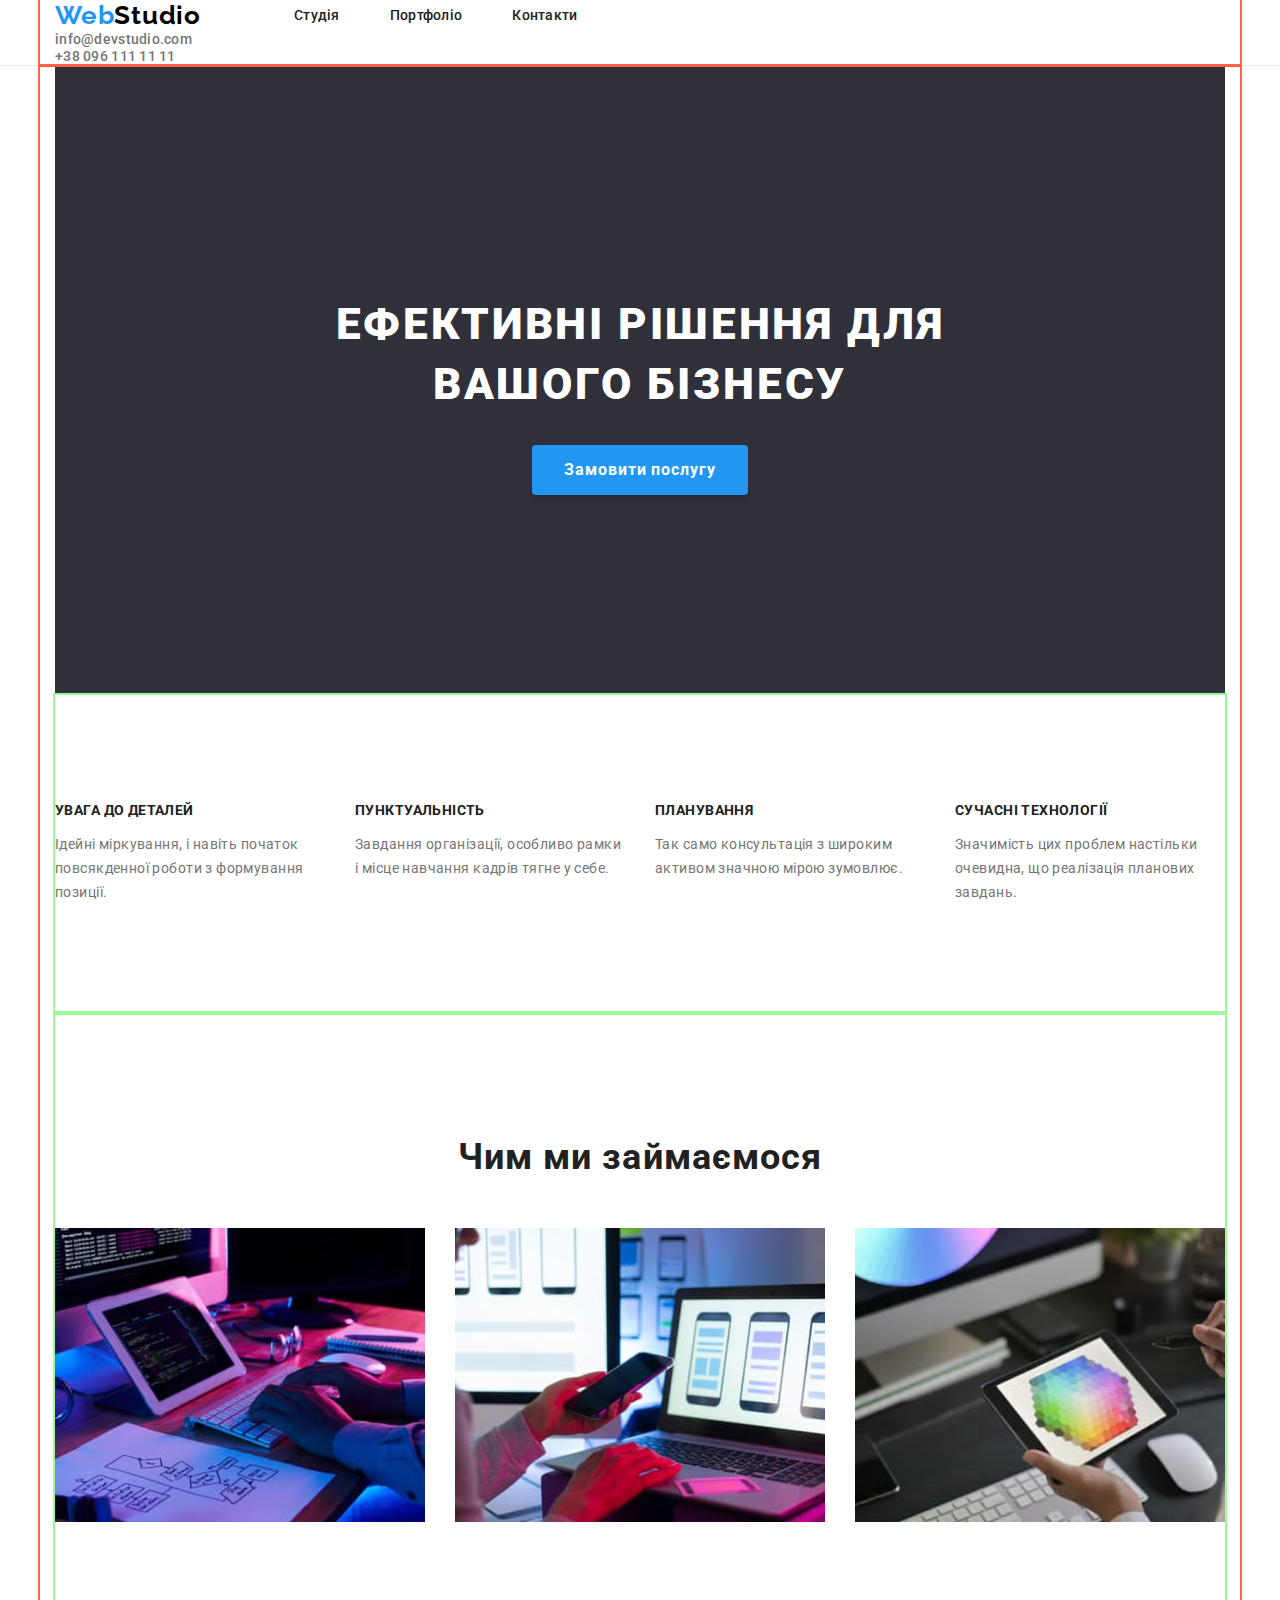
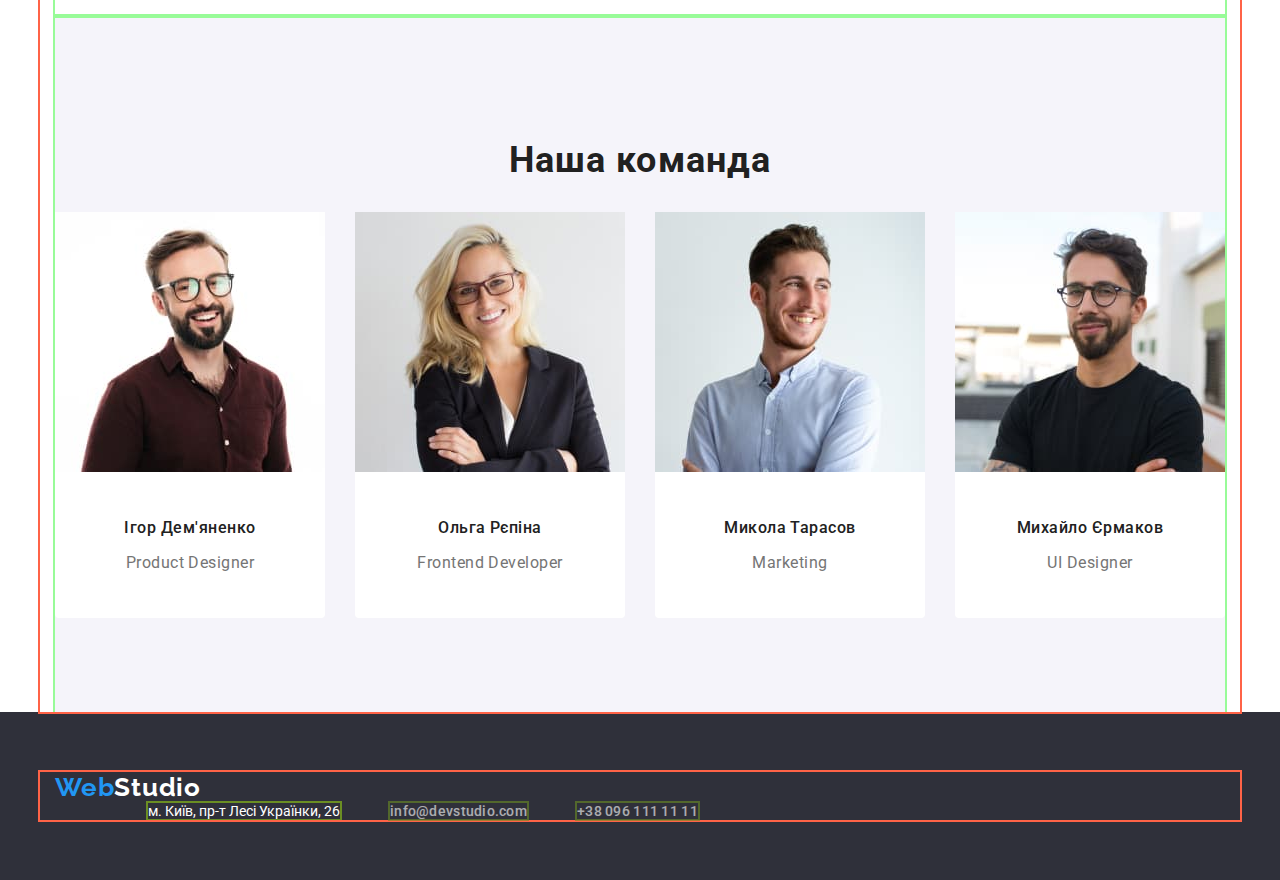
==== index.html @ f864efcf "some ul" ====
<!DOCTYPE html>
<html lang="uk">
  <head>
    <meta charset="UTF-8" />
    <meta http-equiv="X-UA-Compatible" content="IE=edge" />
    <meta name="viewport" content="width=device-width, initial-scale=1.0" />
    <meta name="description" content="Студія WebStudio, м. Київ. Інформація" />
    <link rel="preconnect" href="https://fonts.googleapis.com" />
    <link rel="preconnect" href="https://fonts.gstatic.com" crossorigin />
    <link
      href="https://fonts.googleapis.com/css2?family=Raleway:wght@700;900&family=Roboto:wght@400;500;700;900&display=swap"
      rel="stylesheet"
    />
    <link
      rel="stylesheet"
      href="https://cdnjs.cloudflare.com/ajax/libs/modern-normalize/0.6.0/modern-normalize.min.css"
    />
    <link rel="stylesheet" href="./css/styles.css" />
    <title>Студія</title>
  </head>
  <body>
    <header class="header">
      <div class="container">
        <nav class="navigation">
          <a class="logo header-logo" href="./index.html"
            ><span class="logo-accent">Web</span>Studio</a
          >
          <ul class="nav-list no-marker-list">
            <li class="nav-item"><a class="link" href="./index.html">Студія</a></li>
            <li class="nav-item"><a class="link" href="./portfolio.html">Портфоліо</a></li>
            <li class="nav-item"><a class="link" href="#">Контакти</a></li>
          </ul>
        </nav>
        <ul class="contacts-list no-marker-list">
          <li class="contacts-item">
            <a class="link" href="mailto:info@devstudio.com">info@devstudio.com</a>
          </li>
          <li class="contacts-item">
            <a class="link" href="tel:+380961111111">+38 096 111 11 11</a>
          </li>
        </ul>
      </div>
    </header>
    <main class="f-main">
      <div class="container">
        <section class="hero">
          <h1 class="hero-title all-big-chars">Ефективні рішення для вашого бізнесу</h1>
          <button type="button" class="hero-button">Замовити послугу</button>
        </section>
        <section class="features section-dimensions">
          <!--features main-page-adv-4h3-->
          <h2 class="features-title visually-hidden">Наші переваги</h2>
          <ul class="features-list no-marker-list">
            <li class="feature-item">
              <h3 class="feature-title">Увага до деталей</h3>
              <p class="feature-text">
                Ідейні міркування, і навіть початок повсякденної роботи з формування позиції.
              </p>
            </li>
            <li class="feature-item">
              <h3 class="feature-title">Пунктуальність</h3>
              <p class="feature-text">
                Завдання організації, особливо рамки і місце навчання кадрів тягне у себе.
              </p>
            </li>
            <li class="feature-item">
              <h3 class="feature-title">Планування</h3>
              <p class="feature-text">
                Так само консультація з широким активом значною мірою зумовлює.
              </p>
            </li>
            <li class="feature-item">
              <h3 class="feature-title">Сучасні технології</h3>
              <p class="feature-text">
                Значимість цих проблем настільки очевидна, що реалізація планових завдань.
              </p>
            </li>
          </ul>
        </section>
        <section class="about section-dimensions">
          <h2 class="about-title">Чим ми займаємося</h2>
          <ul class="about-list no-marker-list">
            <li class="about-item">
              <img
                class="about-image"
                src="./images/img1-tablet.jpg"
                alt="Планшет"
                width="370"
                height="294"
              />
            </li>
            <li class="about-item">
              <img
                class="about-image"
                src="./images/img2-notebook.jpg"
                alt="Ноутбук"
                width="370"
                height="294"
              />
            </li>
            <li class="about-item">
              <img
                class="about-image"
                src="./images/img3-imac.jpg"
                alt="iMac для графіки"
                width="370"
                height="294"
              />
            </li>
          </ul>
        </section>
        <section class="team section-dimensions">
          <!--our-command-section-->
          <h2 class="team-title">Наша команда</h2>
          <ul class="team-list no-marker-list">
            <li class="team-item">
              <img
                class="team-image"
                src="./images/img4-igor.jpg"
                alt="Фото портрет: Ігор Дем'яненко"
                width="270"
                height="260"
              />
              <div class="text-wrapper">
                <h3 class="team-person-title">Ігор Дем'яненко</h3>
                <p class="team-person-text">Product Designer</p>
              </div>
            </li>
            <li class="team-item">
              <img
                class="team-image"
                src="./images/img5-olga.jpg"
                alt="Фото портрет: Ольга Рєпіна"
                width="270"
                height="260"
              />
              <div class="text-wrapper">
                <h3 class="team-person-title">Ольга Рєпіна</h3>
                <p class="team-person-text">Frontend Developer</p>
              </div>
            </li>
            <li class="team-item">
              <img
                class="team-image"
                src="./images/img6-mikola.jpg"
                alt="Фото портрет: Микола Тарасов"
                width="270"
                height="260"
              />
              <div class="text-wrapper">
                <h3 class="team-person-title">Микола Тарасов</h3>
                <p class="team-person-text">Marketing</p>
              </div>
            </li>
            <li class="team-item">
              <img
                class="team-image"
                src="./images/img7-mikhailo.jpg"
                alt="Фото портрет: Михайло Єрмаков"
                width="270"
                height="260"
              />
              <div class="text-wrapper">
                <h3 class="team-person-title">Михайло Єрмаков</h3>
                <p class="team-person-text">UI Designer</p>
              </div>
            </li>
          </ul>
        </section>
      </div>
    </main>
    <footer class="footer">
      <div class="container">
        <a class="logo" href="./index.html"><span class="logo-accent">Web</span>Studio</a>
        <address class="address-footer">
          <!--nav-flex-->
          <ul class="nav-list no-marker-list">
            <li class="nav-item">
              <a
                class="link"
                href="https://goo.gl/maps/CPtrU1FHBa2aNyZL9"
                target="_blank"
                rel="noopener noreferrer nofollow"
                lang="uk"
                >м. Київ, пр-т Лесі Українки, 26</a
              >
            </li>
            <li class="contacts-item">
              <a class="link" href="mailto:info@devstudio.com">info@devstudio.com</a>
            </li>
            <li class="contacts-item">
              <a class="link" href="tel:+380961111111">+38 096 111 11 11</a>
            </li>
          </ul>
        </address>
      </div>
    </footer>
  </body>
</html>
---- css/styles.css ----
html {
  box-sizing: border-box;
}
:root {
  --bgcolor: #f5f5f5;
  --bg-color-grey: #f5f4fa;
  --mainfont: 'Roboto', sans-serif;
  --bannerfont: 'Raleway', sans-serif;
  --bluebtn: #2196f3;
  --bluetextclr: var(--bluebtn);
  --white-bg: #ffffff;
  --whitetxt: #ffffff;
  --bannerclr: #2f303a;
  --fontcolorh3: #212121;
  --fontcolordescrp: #757575;
  --text-wrapper-bg: #f5f4fa;
  --fontblack: #000000;
  --greybtbn: #f4f5fa;
  --background-card-color: #eeeeee;
  --header-frame-color: #ececec;

  /*--blue-order-button-active: #188ce8;*/
  /*--logoshadow: 0px 4px 4px rgba(0, 0, 0, 0.25); /*text-shadow*/
  --our-command-bg: #f5f4fa;
  --button-to-order-active-clr: #188ce8;
  --button-to-order-box-shadow-color: rgba(0, 0, 0, 0.15);
  --opasity-const: 0.6;
}

*,
*::before,
*::after {
  box-sizing: inherit;
}

.h1,
.h2,
.h3,
.h4,
.h5,
.h6,
.ul,
.p {
  margin: 0;
  padding: 0;
}

body {
  background-color: var(--white-bg);
  font-family: var(--mainfont);
  font-size: 14px;
  color: var(--fontblack); /*--fontcolordescrp*/
}

img {
  display: block;
  max-width: 100%;
  height: auto;
}
.visually-hidden {
  position: absolute;
  white-space: nowrap;
  width: 1px;
  height: 1px;
  overflow: hidden;
  border: 0;
  padding: 0;
  clip: rect(0 0 0 0);
  clip-path: inset(50%);
  margin: -1px;
}
.container {
  width: 1200px;
  margin-left: auto;
  margin-right: auto;
  padding-left: 15px;
  padding-right: 15px;
  outline: 2px solid tomato; /*Репета-стайл*/
}

/*.contact-list*/
.nav-flex,
.navigation {
  display: flex;
  align-items: center;
  flex-direction: row;
}
/*.nav-block {
  display: block;
}*/
/*
.contact-list {
  display: flex;
  margin-left: auto;
  gap: 50px;
}*/
.section-dimensions {
  width: 100%;
  padding-top: 94px;
  padding-bottom: 94px;
  outline: 2px solid palegreen; /*Репета-стайл*/
}
.feature-text,
.team-person-text {
  color: var(--fontcolordescrp);
}

.header {
  border-bottom: 1px solid var(--header-frame-color);
}
/*
.f-main {
  border: 1px solid #eeeeee;
}
*/
.no-marker-list {
  list-style-type: none;
  margin: 0;
  padding: 0;
}
.navigation .link {
  font-weight: 500;
  font-size: 14px;
  line-height: 1.14;
  letter-spacing: 0.02em;
  text-decoration: none;
  color: var(--fontcolorh3);
}
.contacts-item .link {
  font-weight: 500;
  font-size: 14px;
  line-height: 1.14;
  letter-spacing: 0.02em;
  text-decoration: none;
  color: var(--fontcolordescrp);
}
.footer {
  padding-top: 60px;
  padding-bottom: 60px;
  color: var(--whitetxt);
  background-color: var(--bannerclr);
  display: flex;
  flex-direction: column;
}
.footer .logo {
  display: inline-block;
  /*margin-bottom: 20px;*/
  /*margin: 0 auto;*/
}
.footer .link {
  line-height: 1.14;
  text-decoration: none;
  font-style: normal;
  color: var(--whitetxt);
  vertical-align: middle;
}
.footer .contacts-item {
  opacity: var(--opasity-const);
}
/*
.contacts-item:not(:last-child) {
  margin-bottom: 9px;
}*/
.address-footer {
}
.address-footer .link {
  /*padding-left: 0px;*/
  /*display: inline-block;*/
  /*max-width: 231px;*/
  flex-direction: column;
  margin: 0 auto;
  outline: 2px solid olivedrab; /*Репета-стайл*/
}

.nav-list {
  display: flex;
  gap: 50px;
  margin-left: 93px;
}
.header-logo {
  padding 24px 0;
}
.footer-logo
{
  padding 24px 0;
}
.logo {
  font-size: 26px;
  letter-spacing: 0.03em;
  text-decoration: none;
  font-family: var(--bannerfont);
  color: inherit; /*var(--fontblack);*/
  font-weight: 700;
  line-height: 1.19;
}
.logo-accent {
  color: var(--bluetextclr);
}

.no-marker-list .nav-item > .link:hover,
.no-marker-list .contacts-item > .link:hover {
  color: var(--bluetextclr);
  cursor: pointer;
}
.no-marker-list .nav-item > .link:active,
.no-marker-list .contacts-item > .link:active {
  color: var(--bluetextclr);
}
.no-marker-list .nav-item > .link:focus,
.no-marker-list .contacts-item > .link:focus {
  color: var(--bluetextclr);
}

.all-big-chars {
  text-transform: uppercase;
}
.hero {
  width: 100%;
  background-color: var(--bannerclr);
  padding-top: 200px;
  padding-bottom: 200px;
  text-align: center;
}

.hero-title {
  max-width: 696px;
  margin-bottom: 30px;
  margin-left: auto;
  margin-right: auto;
  font-size: 44px;
  letter-spacing: 0.06em;
  font-weight: 900;
  color: var(--whitetxt);
  line-height: 1.36;
}

.hero-button {
  display: inline-block;
  padding: 10px 32px;
  min-width: 216px;
  font-family: inherit;
  color: var(--whitetxt);
  /*border-collapse: collapse;*/
  border: none;
  background-color: var(--bluebtn);
  cursor: pointer;
  box-shadow: 0px 4px 4px var(--button-to-order-box-shadow-color);
  font-size: 16px;
  /*width: 216px;*/
  /*height: 50px;*/
  border-radius: 4px;
  font-weight: 700;
  line-height: 1.87;
  letter-spacing: 0.06em;
}
.hero-button:hover,
.hero-button:focus {
  background: var(--button-to-order-active-clr);
}

.features {
  /*display: flex;*/
  /*padding-left: 215px;
  padding-right: 215px;*/
}
.features-list {
  display: flex;
  flex-direction: row;
  gap: 30px;
}
.feature-item {
  width: 270px;
}
.feature-title {
  margin-bottom: 10px;
  text-transform: uppercase;
  color: var(--fontcolorh3);
  font-weight: 700;
  font-size: 14px;
  line-height: 1.14;
  letter-spacing: 0.03em;
}
.feature-text {
  line-height: 1.71;
  width: 270px;
  letter-spacing: 0.03em;
}

.about {
  margin-top: 0;
  /*padding-top: 0;*/
}
.about-title {
  margin-bottom: 50px;
  font-size: 36px;
  line-height: 1.16;
  letter-spacing: 0.03em;
  color: var(--fontcolorh3);
  text-align: center;
}

.about-list {
  display: flex;
  flex-direction: row;
  gap: 30px;
}
.about-item {
}
.about-image {
}

.features-title,
.team-title {
  font-size: 36px;
  font-weight: 700;
  color: var(--fontcolorh3);
  line-height: 1.16;
  letter-spacing: 0.03em;
  text-align: center;
}

.team {
  background-color: var(--our-command-bg);
  margin-top: 0;
  /*padding-top: 0;*/
}
.team-list {
  display: flex;
  flex-direction: row;
  gap: 30px;
}
.text-wrapper {
  margin-bottom: 0px;
  padding-bottom: 30px;
  padding-top: 30px;
  width: 270px;
  border-radius: 0px 0px 4px 4px;
  /*box-shadow: 0px 1px 3px rgba(0, 0, 0, 0.12), 0px 1px 1px rgba(0, 0, 0, 0.14),
    0px 2px 1px rgba(0, 0, 0, 0.2);*/
  text-align: center;
  background: var(--white-bg);
}
.team-person-title {
  font-size: 16px;
  font-weight: 500;
  color: var(--fontcolorh3);
  line-height: 1.19;
  letter-spacing: 0.03em;
}

.team-person-text {
  font-size: 16px;
  color: var(--fontcolordescrp);
  line-height: 1.19;
  letter-spacing: 0.03em;
}
/*.feature-item {
  width: 270px;
}*/
.filters {
  /*background-color: var(--bg-color-grey);*/
}
.filters-list {
  display: flex;
  flex-direction: row;
  justify-content: center;
  gap: 8px;
  margin-bottom: 34px;
}
.filter-button {
  border: none;
  border-radius: 4px;
  padding: 6px 22px;
  cursor: pointer;
  background-color: var(--greybtbn);
  color: var(--fontcolorh3);
  font-size: 16px;
  font-family: inherit;
  font-weight: 500;
  line-height: 1.6;
  text-align: center;
  letter-spacing: 0.03em;
}
.filters-list .filter-button:hover,
.filters-list .filter-button:focus {
  background-color: var(--bluebtn);
  color: var(--whitetxt);
  /* box-shadow: 0px 3px 1px rgba(0, 0, 0, 0.1), 0px 1px 2px rgba(0, 0, 0, 0.08),
    0px 2px 2px rgba(0, 0, 0, 0.12);*/
}

.cards {
  /**/
}
.cards-list {
  display: flex;
  flex-wrap: wrap;
  /*flex-direction: row;*/
  /*max-width: 1200px;*/
  /*margin-bottom: -30px;
  margin-right: -30px;*/
  /*gap: 30px;*/
}
.cards-item {
  /*background-color: var(--background-card-color);*/
  width: calc(100% / 3) - 30px;
  margin-right: 30px;
  margin-bottom: 30px;
}
.card-wrapper {
  padding: 20px 24px;
  border: 1px solid var(--background-card-color);
  background-color: var(--white-bg);
}
.cards-item-img {
}
.cards-item-title {
  margin-bottom: 4px;
  font-size: 18px;
  font-weight: 500;
  color: var(--fontcolorh3);
  line-height: 2;
  letter-spacing: 0.06em;
}
.cards-item-text {
  font-size: 16px;
  color: var(--fontcolordescrp);
  line-height: 1.88;
  letter-spacing: 0.03em;
}
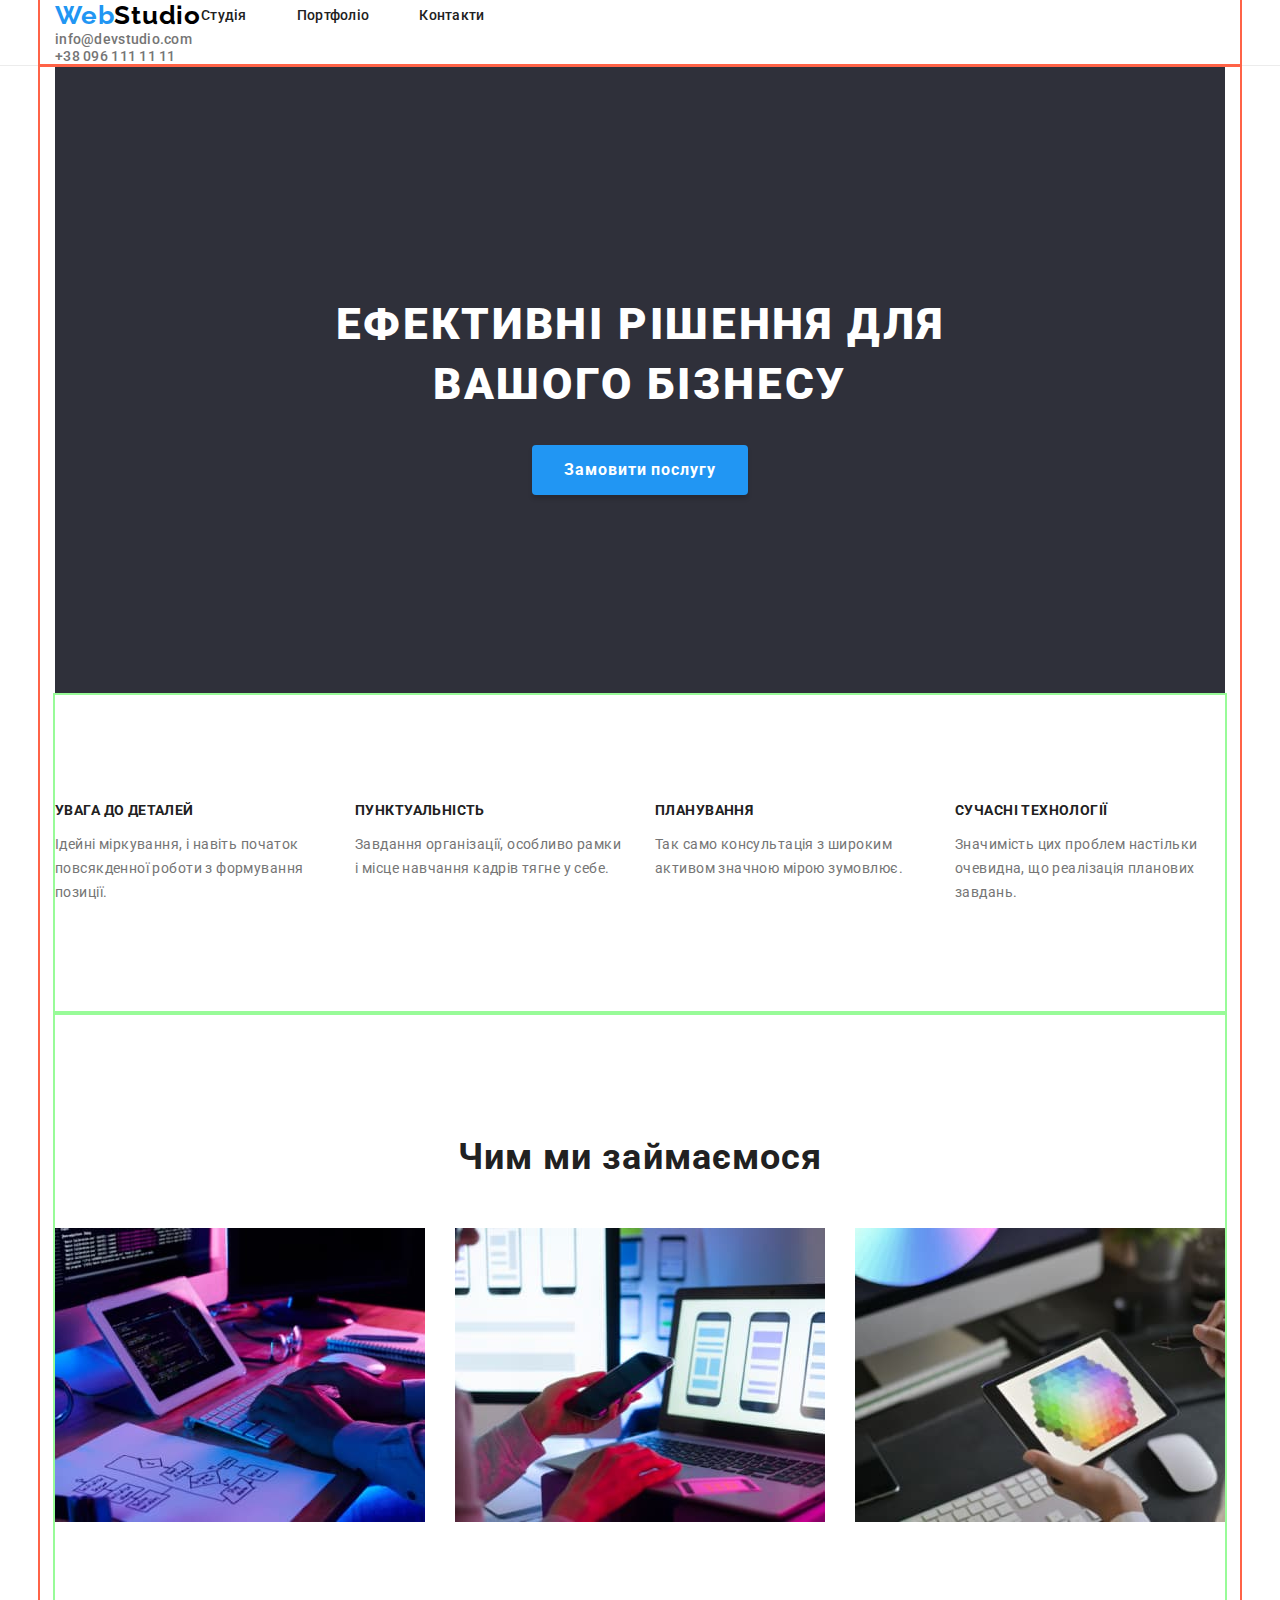
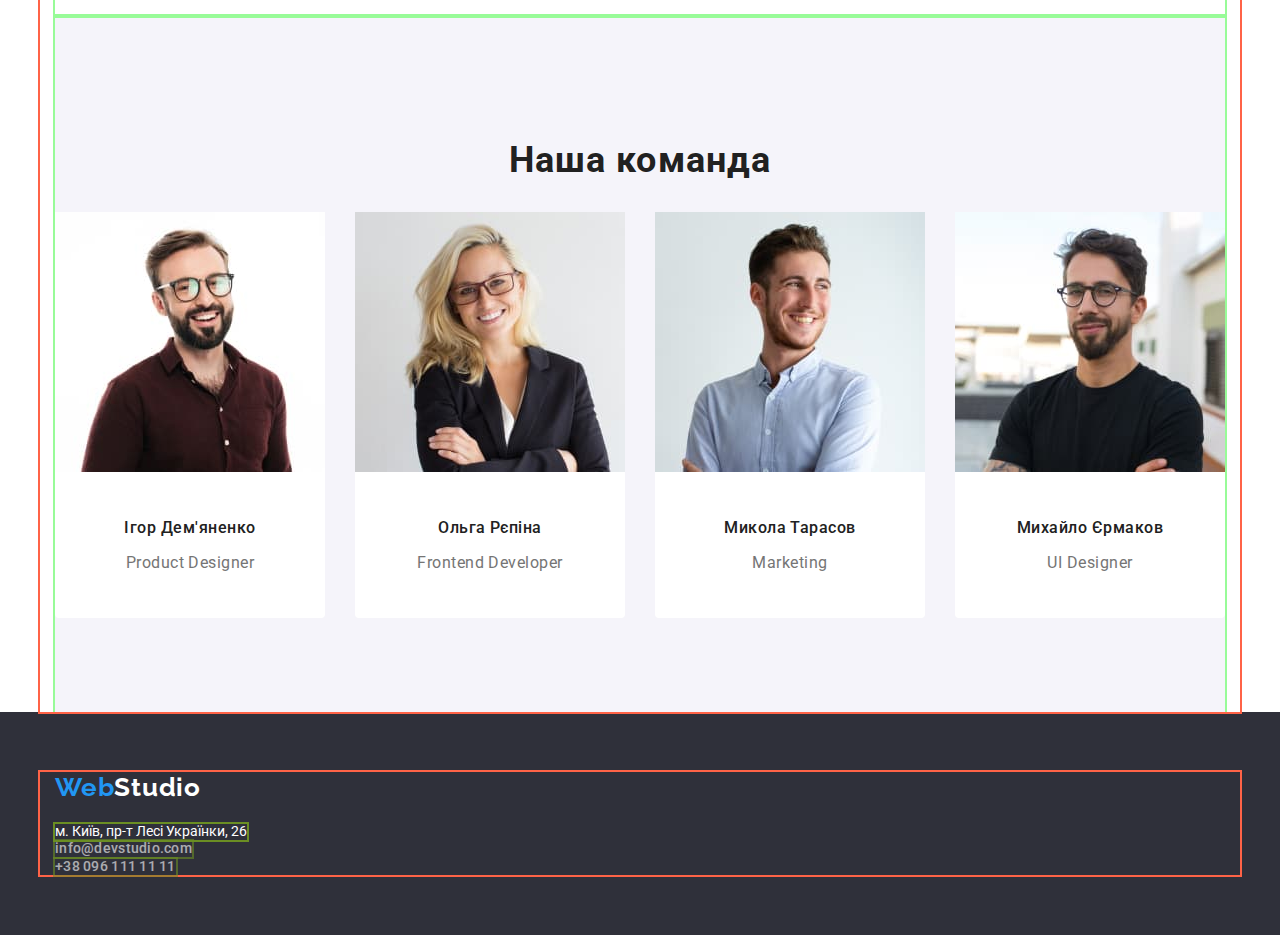
==== commit 8011fc0c: "bredogen-1" ====
--- a/index.html
+++ b/index.html
@@ -185,6 +185,8 @@
                 >м. Київ, пр-т Лесі Українки, 26</a
               >
             </li>
+          </ul>
+          <ul class="contacts-list no-marker-list">
             <li class="contacts-item">
               <a class="link" href="mailto:info@devstudio.com">info@devstudio.com</a>
             </li>
--- a/css/styles.css
+++ b/css/styles.css
@@ -144,10 +144,11 @@
 }
 .footer .logo {
   display: inline-block;
-  /*margin-bottom: 20px;*/
+  margin-bottom: 20px;
   /*margin: 0 auto;*/
 }
 .footer .link {
+  display: inline-block;
   line-height: 1.14;
   text-decoration: none;
   font-style: normal;
@@ -167,7 +168,7 @@
   /*padding-left: 0px;*/
   /*display: inline-block;*/
   /*max-width: 231px;*/
-  flex-direction: column;
+  /*flex-direction: column;*/
   margin: 0 auto;
   outline: 2px solid olivedrab; /*Репета-стайл*/
 }
@@ -175,7 +176,7 @@
 .nav-list {
   display: flex;
   gap: 50px;
-  margin-left: 93px;
+  /*margin-left: 93px;*/
 }
 .header-logo {
   padding 24px 0;
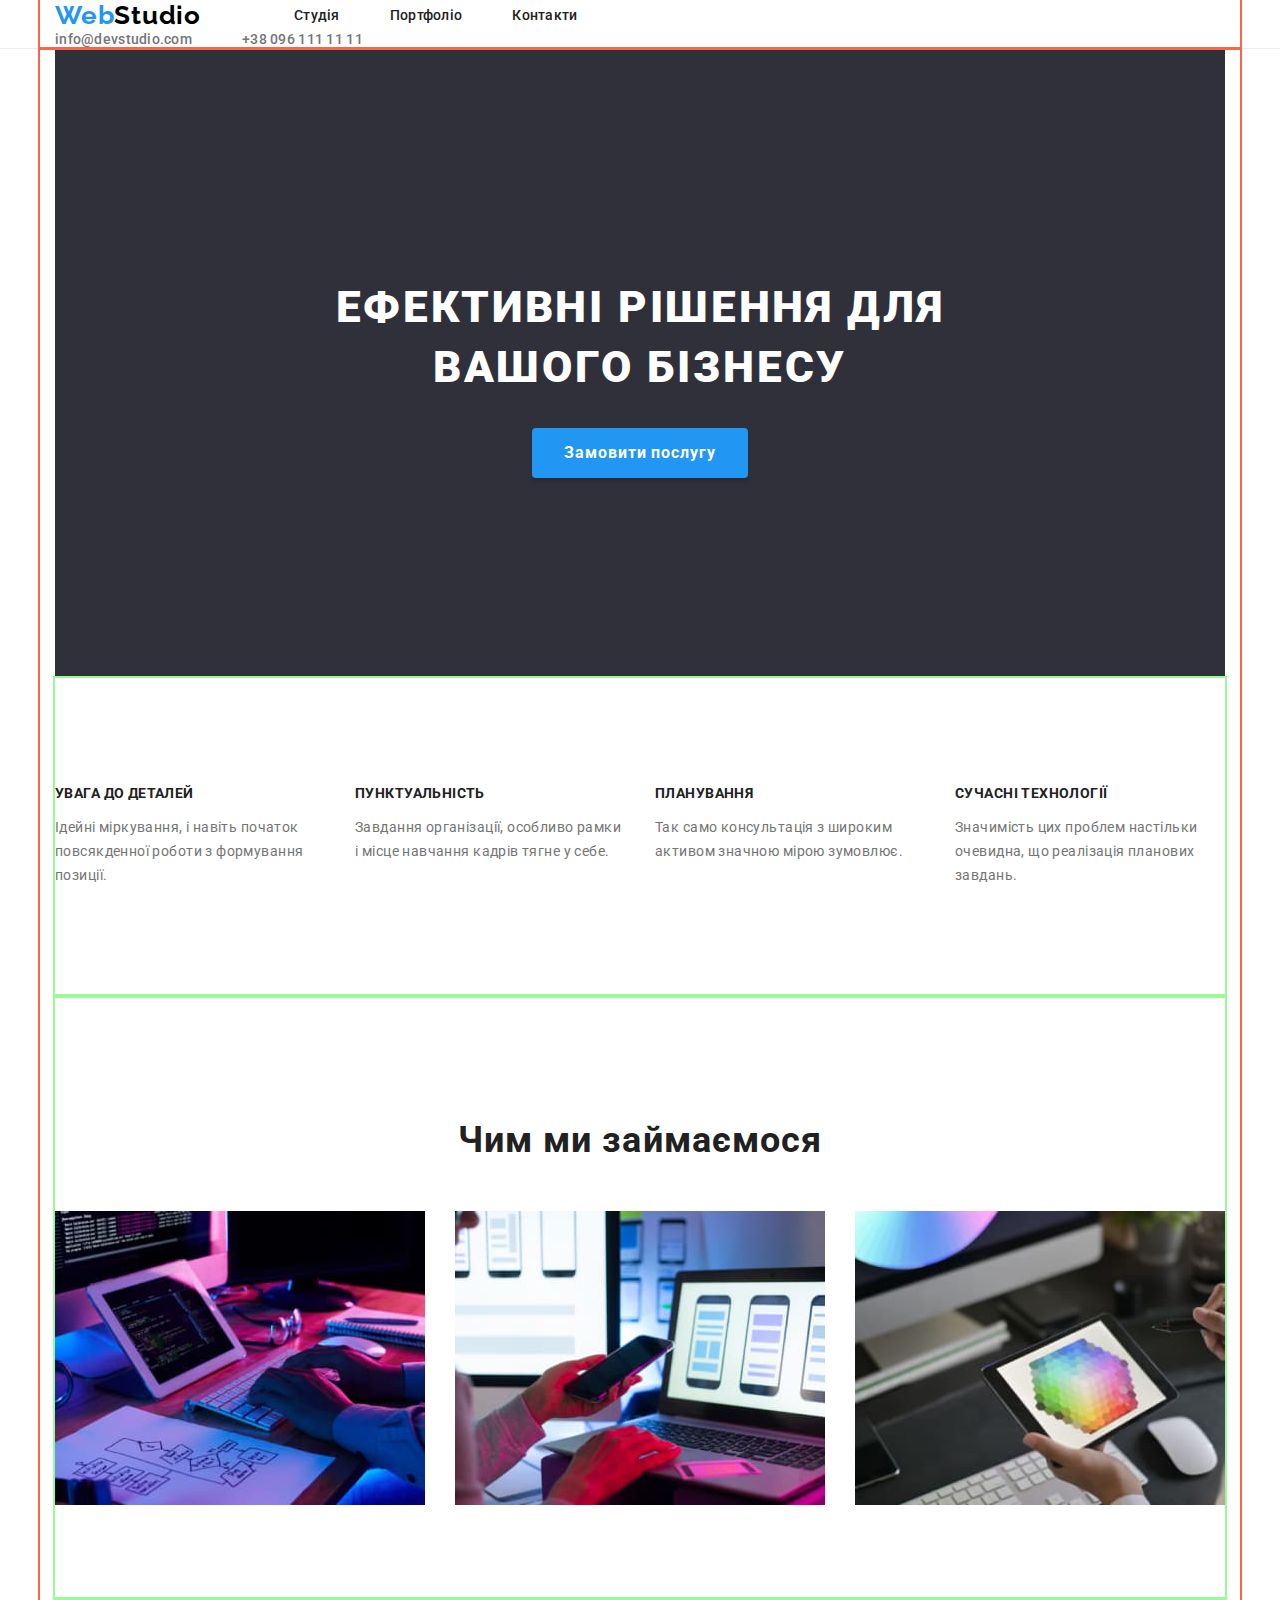
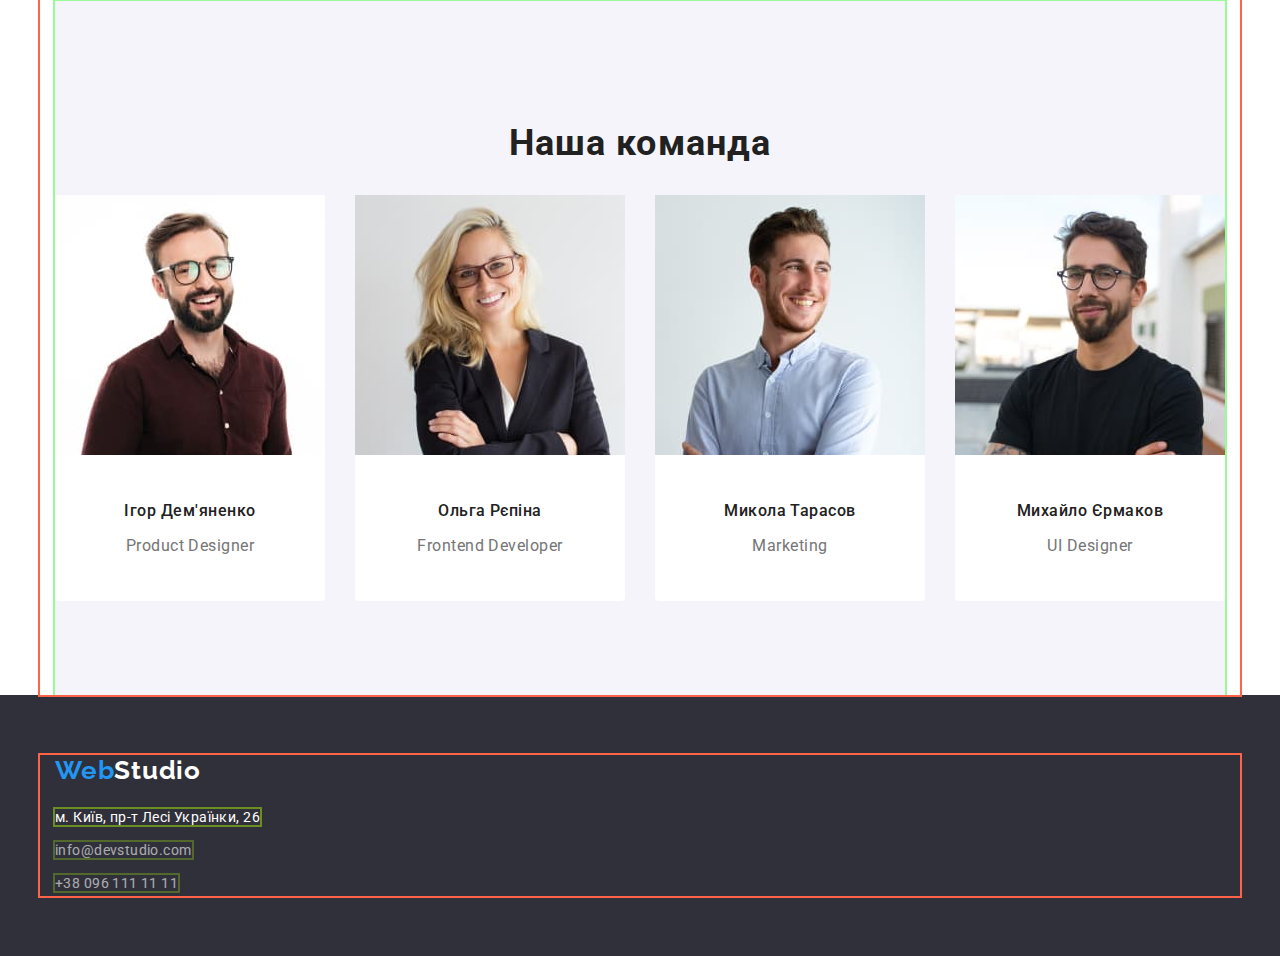
==== commit de2c4a43: "footer_new_try" ====
--- a/index.html
+++ b/index.html
@@ -174,10 +174,10 @@
         <a class="logo" href="./index.html"><span class="logo-accent">Web</span>Studio</a>
         <address class="address-footer">
           <!--nav-flex-->
-          <ul class="nav-list no-marker-list">
-            <li class="nav-item">
+          <ul class="address-list no-marker-list">
+            <li class="address-item">
               <a
-                class="link"
+                class="address-link"
                 href="https://goo.gl/maps/CPtrU1FHBa2aNyZL9"
                 target="_blank"
                 rel="noopener noreferrer nofollow"
@@ -185,13 +185,11 @@
                 >м. Київ, пр-т Лесі Українки, 26</a
               >
             </li>
-          </ul>
-          <ul class="contacts-list no-marker-list">
-            <li class="contacts-item">
-              <a class="link" href="mailto:info@devstudio.com">info@devstudio.com</a>
+            <li class="address-item">
+              <a class="address-link" href="mailto:info@devstudio.com">info@devstudio.com</a>
             </li>
-            <li class="contacts-item">
-              <a class="link" href="tel:+380961111111">+38 096 111 11 11</a>
+            <li class="address-item">
+              <a class="address-link" href="tel:+380961111111">+38 096 111 11 11</a>
             </li>
           </ul>
         </address>
--- a/css/styles.css
+++ b/css/styles.css
@@ -88,16 +88,18 @@
 /*.nav-block {
   display: block;
 }*/
-/*
-.contact-list {
+
+.contacts-list {
   display: flex;
   margin-left: auto;
   gap: 50px;
-}*/
+}
 .section-dimensions {
   width: 100%;
   padding-top: 94px;
   padding-bottom: 94px;
+  /*margin-left: 0px;
+  margin-right: 0px;*/
   outline: 2px solid palegreen; /*Репета-стайл*/
 }
 .feature-text,
@@ -134,6 +136,7 @@
   text-decoration: none;
   color: var(--fontcolordescrp);
 }
+
 .footer {
   padding-top: 60px;
   padding-bottom: 60px;
@@ -155,28 +158,39 @@
   color: var(--whitetxt);
   vertical-align: middle;
 }
-.footer .contacts-item {
+
+/*.footer .contacts-item {
   opacity: var(--opasity-const);
-}
+}*/
 /*
 .contacts-item:not(:last-child) {
   margin-bottom: 9px;
 }*/
 .address-footer {
-}
-.address-footer .link {
-  /*padding-left: 0px;*/
-  /*display: inline-block;*/
-  /*max-width: 231px;*/
-  /*flex-direction: column;*/
-  margin: 0 auto;
+  font-style: inherit;
+  
+}
+.address-item:not(:last-child)
+{
+  margin-bottom: 9px;
+}
+.address-item:nth-child(n+2)
+{
+  color: var(--whitetxt);
+  opacity: var(--opasity-const);
+}
+.address-link {
+  color: var(--whitetxt);
+  text-decoration: none;
+  letter-spacing: 0.03em;
+  line-height: 1.71;
   outline: 2px solid olivedrab; /*Репета-стайл*/
 }
 
 .nav-list {
   display: flex;
   gap: 50px;
-  /*margin-left: 93px;*/
+  margin-left: 93px;
 }
 .header-logo {
   padding 24px 0;
@@ -185,6 +199,7 @@
 {
   padding 24px 0;
 }
+
 .logo {
   font-size: 26px;
   letter-spacing: 0.03em;
@@ -198,20 +213,23 @@
   color: var(--bluetextclr);
 }
 
-.no-marker-list .nav-item > .link:hover,
-.no-marker-list .contacts-item > .link:hover {
+.nav-item > .link:hover,
+.contacts-item > .link:hover,
+.address-item > .address-link:hover {
   color: var(--bluetextclr);
   cursor: pointer;
 }
-.no-marker-list .nav-item > .link:active,
-.no-marker-list .contacts-item > .link:active {
+.nav-item > .link:active,
+.contacts-item > .link:active
+.address-item > .address-link:hover  {
   color: var(--bluetextclr);
 }
-.no-marker-list .nav-item > .link:focus,
-.no-marker-list .contacts-item > .link:focus {
+.nav-item > .link:focus,
+.contacts-item > .link:focus
+.address-item > .address-link:hover  {
   color: var(--bluetextclr);
 }
-
+/*.no-marker-list*/ 
 .all-big-chars {
   text-transform: uppercase;
 }
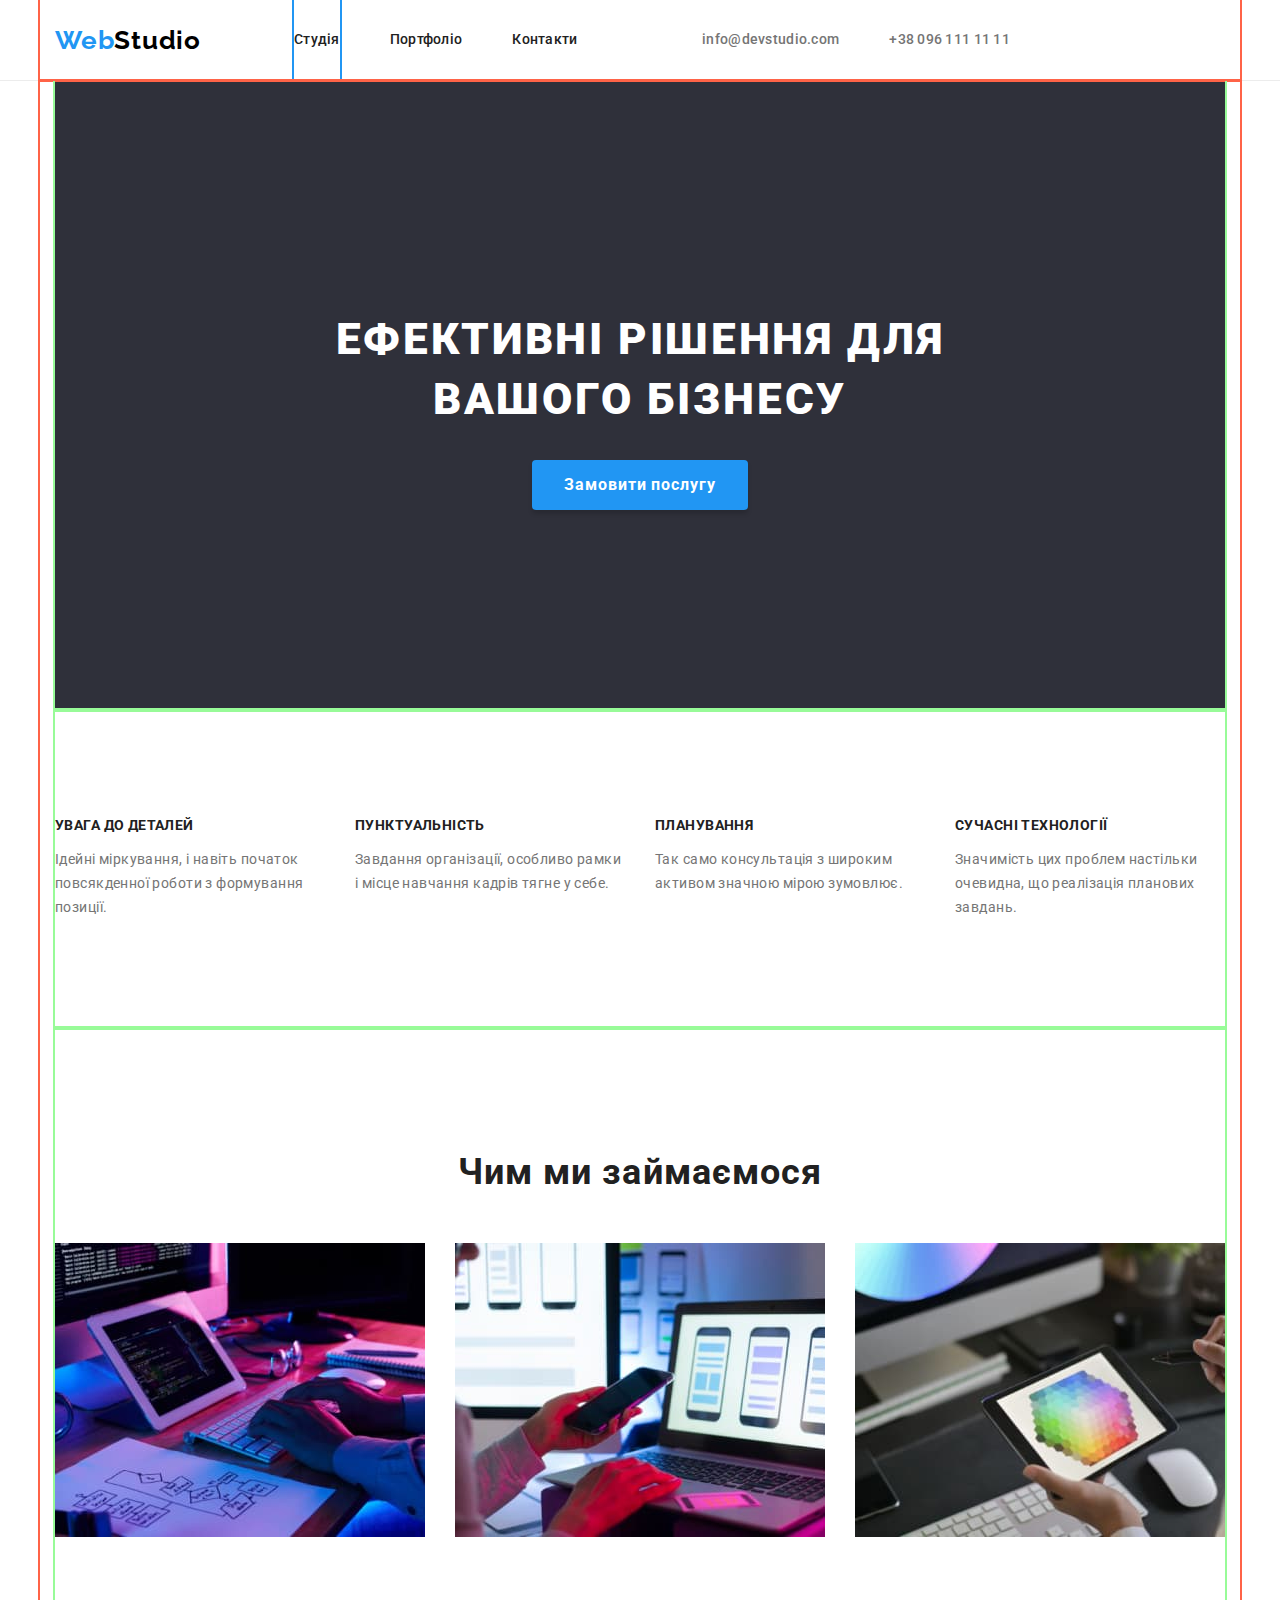
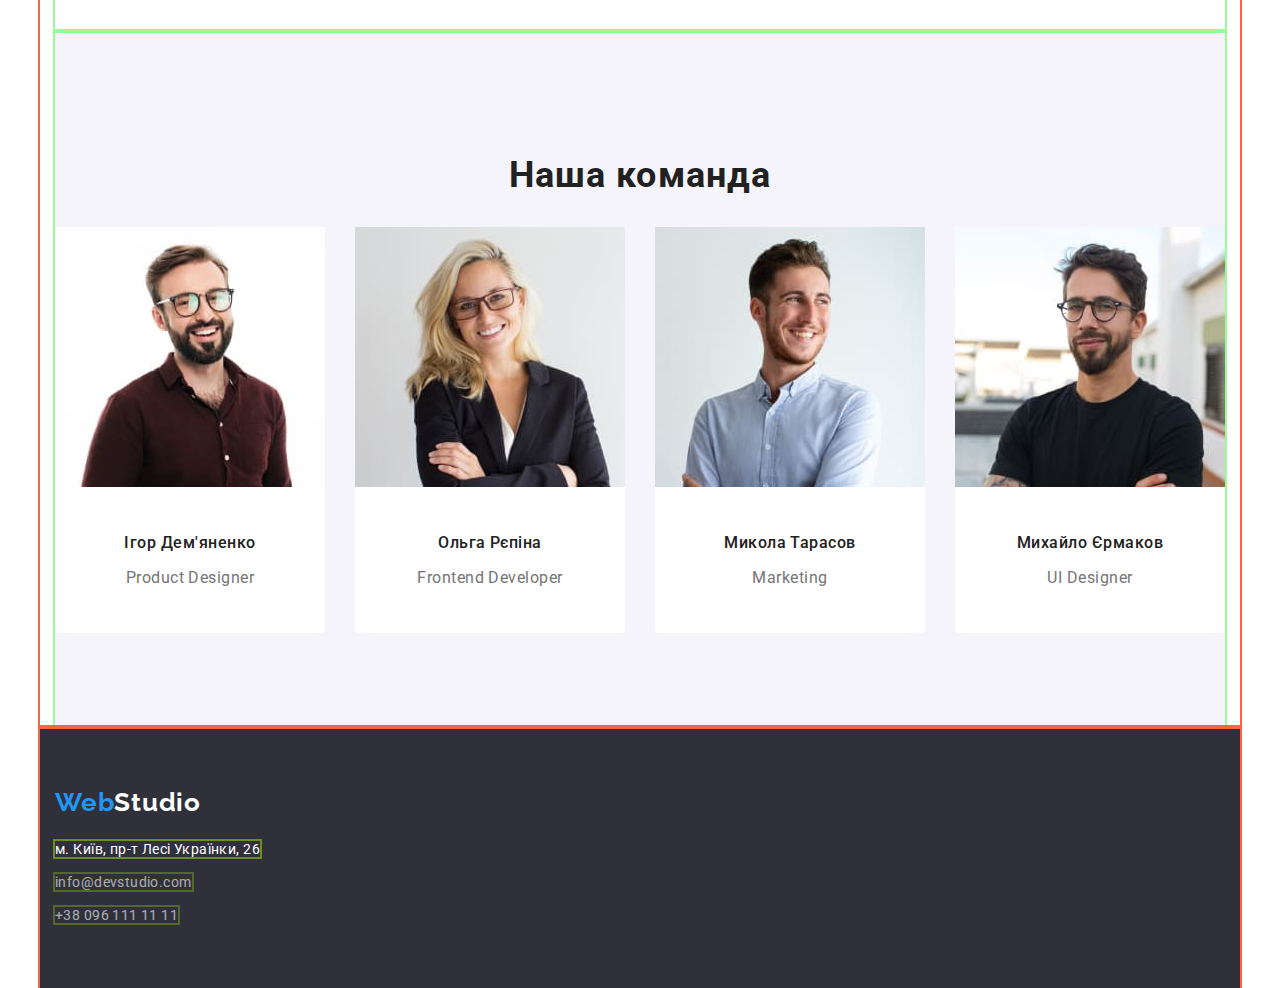
==== commit efa54b60: "header and footer loo better" ====
--- a/index.html
+++ b/index.html
@@ -20,30 +20,34 @@
   </head>
   <body>
     <header class="header">
-      <div class="container">
+      <div class="container header-flex-box">
         <nav class="navigation">
           <a class="logo header-logo" href="./index.html"
             ><span class="logo-accent">Web</span>Studio</a
           >
           <ul class="nav-list no-marker-list">
-            <li class="nav-item"><a class="link" href="./index.html">Студія</a></li>
+            <li class="nav-item">
+              <a class="link current-page-link" href="./index.html">Студія</a>
+            </li>
             <li class="nav-item"><a class="link" href="./portfolio.html">Портфоліо</a></li>
             <li class="nav-item"><a class="link" href="#">Контакти</a></li>
           </ul>
         </nav>
-        <ul class="contacts-list no-marker-list">
-          <li class="contacts-item">
-            <a class="link" href="mailto:info@devstudio.com">info@devstudio.com</a>
-          </li>
-          <li class="contacts-item">
-            <a class="link" href="tel:+380961111111">+38 096 111 11 11</a>
-          </li>
-        </ul>
+        <div class="nav-contacts-flex">
+          <ul class="contacts-list no-marker-list">
+            <li class="contacts-item">
+              <a class="link" href="mailto:info@devstudio.com">info@devstudio.com</a>
+            </li>
+            <li class="contacts-item">
+              <a class="link" href="tel:+380961111111">+38 096 111 11 11</a>
+            </li>
+          </ul>
+        </div>
       </div>
     </header>
     <main class="f-main">
       <div class="container">
-        <section class="hero">
+        <section class="hero section-dimensions">
           <h1 class="hero-title all-big-chars">Ефективні рішення для вашого бізнесу</h1>
           <button type="button" class="hero-button">Замовити послугу</button>
         </section>
@@ -169,31 +173,31 @@
         </section>
       </div>
     </main>
-    <footer class="footer">
-      <div class="container">
-        <a class="logo" href="./index.html"><span class="logo-accent">Web</span>Studio</a>
-        <address class="address-footer">
-          <!--nav-flex-->
-          <ul class="address-list no-marker-list">
-            <li class="address-item">
-              <a
-                class="address-link"
-                href="https://goo.gl/maps/CPtrU1FHBa2aNyZL9"
-                target="_blank"
-                rel="noopener noreferrer nofollow"
-                lang="uk"
-                >м. Київ, пр-т Лесі Українки, 26</a
-              >
-            </li>
-            <li class="address-item">
-              <a class="address-link" href="mailto:info@devstudio.com">info@devstudio.com</a>
-            </li>
-            <li class="address-item">
-              <a class="address-link" href="tel:+380961111111">+38 096 111 11 11</a>
-            </li>
-          </ul>
-        </address>
-      </div>
+    <footer class="footer container">
+      <!--div class="section-dimensions"-->
+      <a class="logo" href="./index.html"><span class="logo-accent">Web</span>Studio</a>
+      <address class="address-footer">
+        <!--nav-flex-->
+        <ul class="address-list no-marker-list">
+          <li class="address-item">
+            <a
+              class="address-link"
+              href="https://goo.gl/maps/CPtrU1FHBa2aNyZL9"
+              target="_blank"
+              rel="noopener noreferrer nofollow"
+              lang="uk"
+              >м. Київ, пр-т Лесі Українки, 26</a
+            >
+          </li>
+          <li class="address-item">
+            <a class="address-link" href="mailto:info@devstudio.com">info@devstudio.com</a>
+          </li>
+          <li class="address-item">
+            <a class="address-link" href="tel:+380961111111">+38 096 111 11 11</a>
+          </li>
+        </ul>
+      </address>
+      <!--/div-->
     </footer>
   </body>
 </html>
--- a/css/styles.css
+++ b/css/styles.css
@@ -77,23 +77,6 @@
   padding-right: 15px;
   outline: 2px solid tomato; /*Репета-стайл*/
 }
-
-/*.contact-list*/
-.nav-flex,
-.navigation {
-  display: flex;
-  align-items: center;
-  flex-direction: row;
-}
-/*.nav-block {
-  display: block;
-}*/
-
-.contacts-list {
-  display: flex;
-  margin-left: auto;
-  gap: 50px;
-}
 .section-dimensions {
   width: 100%;
   padding-top: 94px;
@@ -102,6 +85,35 @@
   margin-right: 0px;*/
   outline: 2px solid palegreen; /*Репета-стайл*/
 }
+/*.contact-list*/
+.current-page-link
+{
+  /*color: var(--bluetextclr);*/
+  outline: 2px solid var(--bluetextclr); /*Репета-стайл*/
+}
+
+.header-flex-box, 
+.nav-contacts-flex,
+.navigation {
+  display: flex;
+  align-items: center;
+  flex-direction: row;
+  
+}
+.nav-contacts-flex {
+  margin-left: auto;
+  margin-right: 215px;
+}
+/*.nav-block {
+  display: block;
+}*/
+
+.contacts-list {
+  display: flex;
+  
+  gap: 50px;
+}
+
 .feature-text,
 .team-person-text {
   color: var(--fontcolordescrp);
@@ -229,7 +241,13 @@
 .address-item > .address-link:hover  {
   color: var(--bluetextclr);
 }
-/*.no-marker-list*/ 
+.nav-item > .link,
+.contacts-item > .link
+/*, .address-item > .address-link */
+{
+  display: block;
+  padding: 32px 0;
+}
 .all-big-chars {
   text-transform: uppercase;
 }
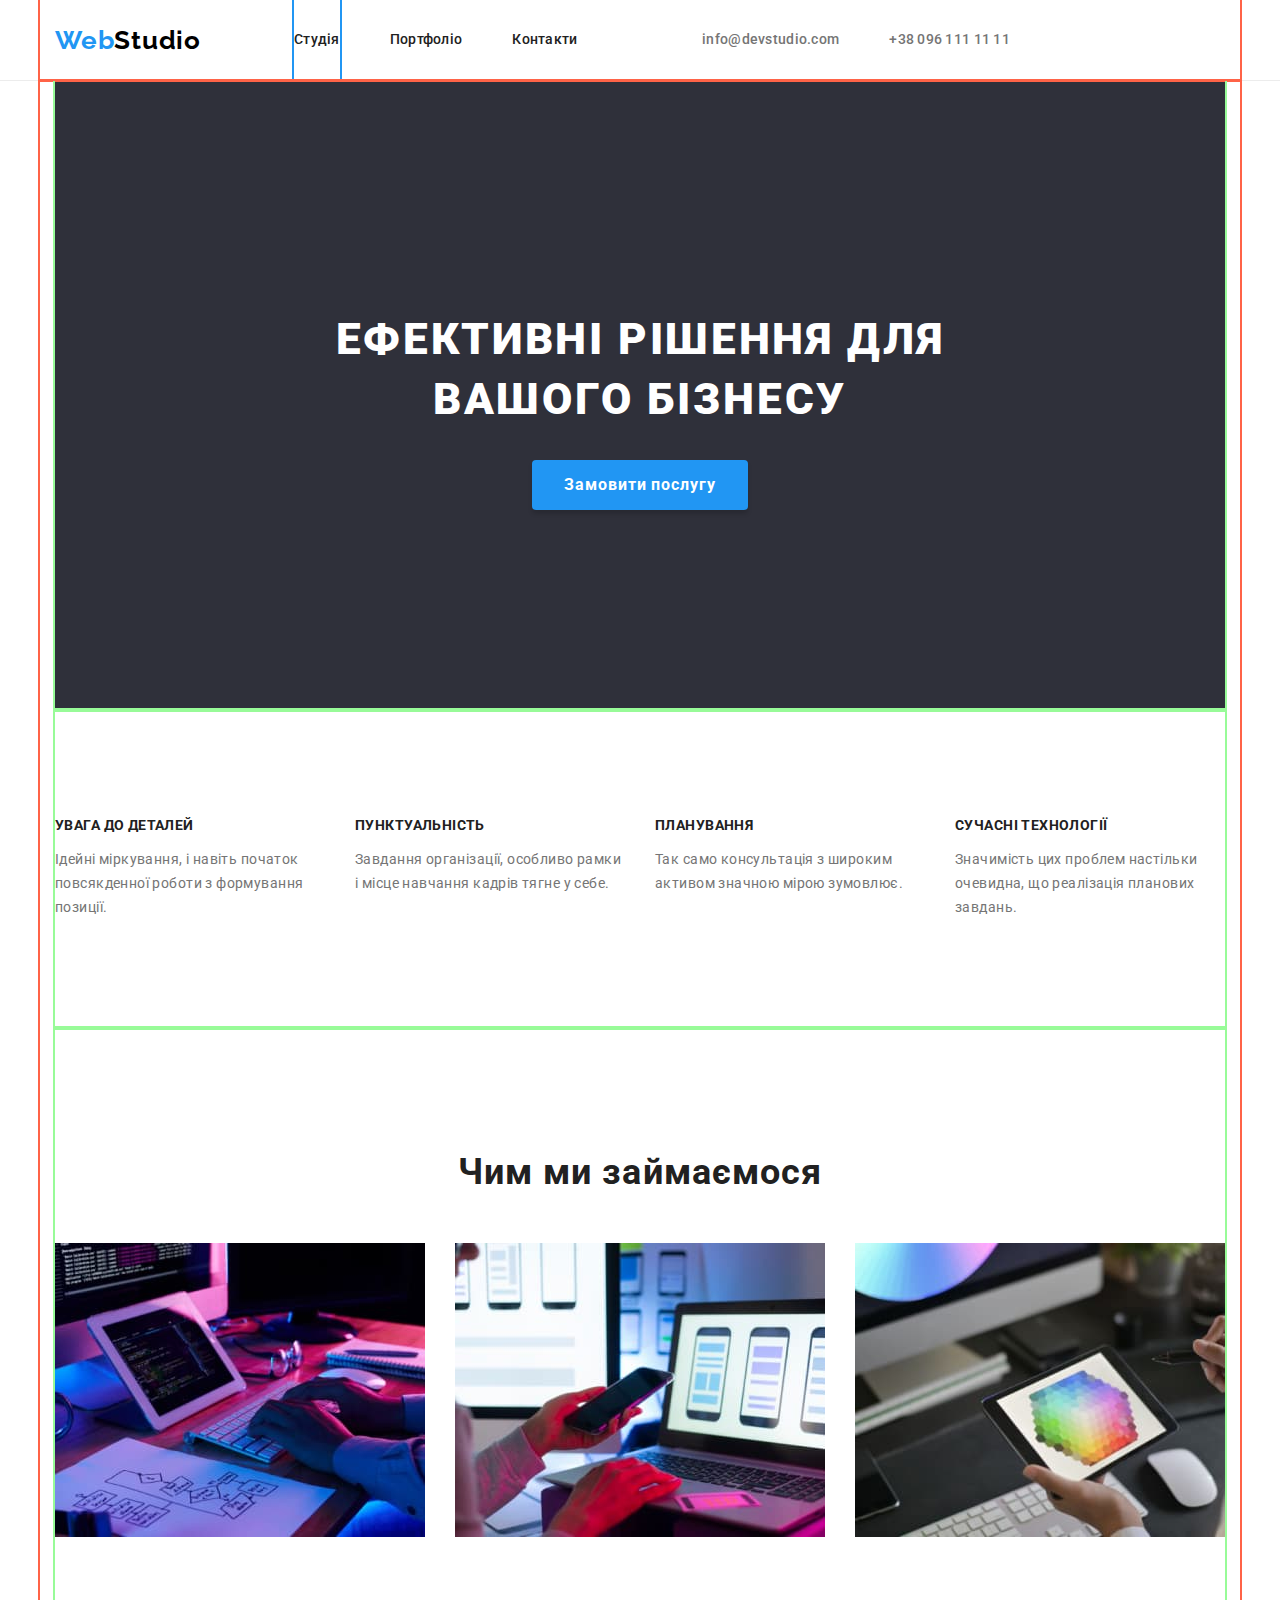
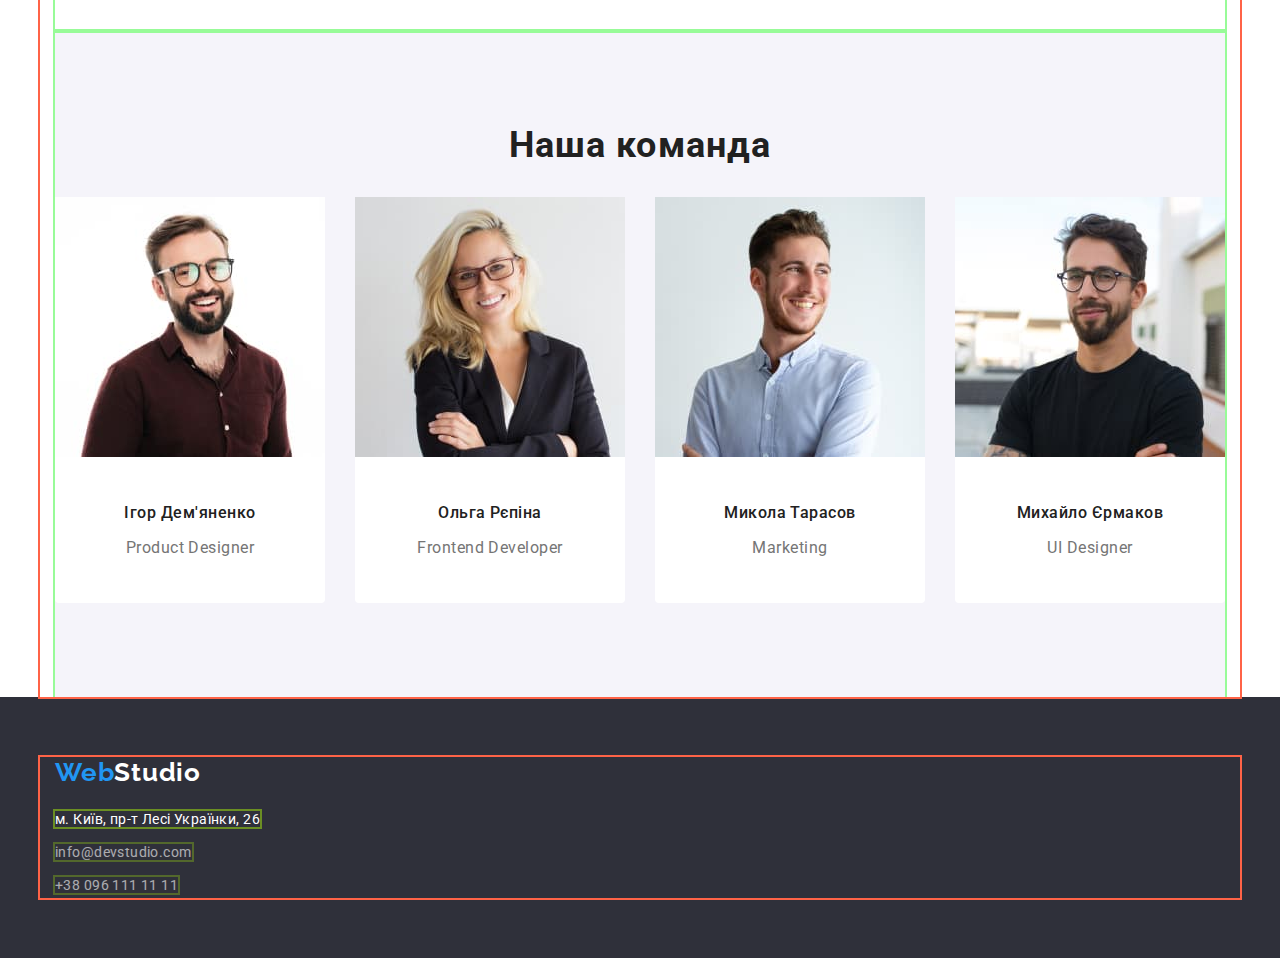
==== commit 509f7389: "nice portfolio mesh" ====
--- a/index.html
+++ b/index.html
@@ -173,31 +173,31 @@
         </section>
       </div>
     </main>
-    <footer class="footer container">
-      <!--div class="section-dimensions"-->
-      <a class="logo" href="./index.html"><span class="logo-accent">Web</span>Studio</a>
-      <address class="address-footer">
-        <!--nav-flex-->
-        <ul class="address-list no-marker-list">
-          <li class="address-item">
-            <a
-              class="address-link"
-              href="https://goo.gl/maps/CPtrU1FHBa2aNyZL9"
-              target="_blank"
-              rel="noopener noreferrer nofollow"
-              lang="uk"
-              >м. Київ, пр-т Лесі Українки, 26</a
-            >
-          </li>
-          <li class="address-item">
-            <a class="address-link" href="mailto:info@devstudio.com">info@devstudio.com</a>
-          </li>
-          <li class="address-item">
-            <a class="address-link" href="tel:+380961111111">+38 096 111 11 11</a>
-          </li>
-        </ul>
-      </address>
-      <!--/div-->
+    <footer class="footer">
+      <div class="container">
+        <a class="logo" href="./index.html"><span class="logo-accent">Web</span>Studio</a>
+        <address class="address-footer">
+          <!--nav-flex-->
+          <ul class="address-list no-marker-list">
+            <li class="address-item">
+              <a
+                class="address-link"
+                href="https://goo.gl/maps/CPtrU1FHBa2aNyZL9"
+                target="_blank"
+                rel="noopener noreferrer nofollow"
+                lang="uk"
+                >м. Київ, пр-т Лесі Українки, 26</a
+              >
+            </li>
+            <li class="address-item">
+              <a class="address-link" href="mailto:info@devstudio.com">info@devstudio.com</a>
+            </li>
+            <li class="address-item">
+              <a class="address-link" href="tel:+380961111111">+38 096 111 11 11</a>
+            </li>
+          </ul>
+        </address>
+      </div>
     </footer>
   </body>
 </html>
--- a/css/styles.css
+++ b/css/styles.css
@@ -18,6 +18,8 @@
   --greybtbn: #f4f5fa;
   --background-card-color: #eeeeee;
   --header-frame-color: #ececec;
+  --card-item-gap: 30px;
+  --card-item-rows-number: 3;
 
   /*--blue-order-button-active: #188ce8;*/
   /*--logoshadow: 0px 4px 4px rgba(0, 0, 0, 0.25); /*text-shadow*/
@@ -81,36 +83,31 @@
   width: 100%;
   padding-top: 94px;
   padding-bottom: 94px;
-  /*margin-left: 0px;
-  margin-right: 0px;*/
+  margin-left: 0px;
+  margin-right: 0px;
   outline: 2px solid palegreen; /*Репета-стайл*/
 }
 /*.contact-list*/
-.current-page-link
-{
+.current-page-link {
   /*color: var(--bluetextclr);*/
   outline: 2px solid var(--bluetextclr); /*Репета-стайл*/
 }
 
-.header-flex-box, 
+.header-flex-box,
 .nav-contacts-flex,
 .navigation {
   display: flex;
   align-items: center;
   flex-direction: row;
-  
 }
 .nav-contacts-flex {
   margin-left: auto;
   margin-right: 215px;
 }
-/*.nav-block {
-  display: block;
-}*/
 
 .contacts-list {
   display: flex;
-  
+
   gap: 50px;
 }
 
@@ -180,14 +177,11 @@
 }*/
 .address-footer {
   font-style: inherit;
-  
-}
-.address-item:not(:last-child)
-{
+}
+.address-item:not(:last-child) {
   margin-bottom: 9px;
 }
-.address-item:nth-child(n+2)
-{
+.address-item:nth-child(n + 2) {
   color: var(--whitetxt);
   opacity: var(--opasity-const);
 }
@@ -205,11 +199,10 @@
   margin-left: 93px;
 }
 .header-logo {
-  padding 24px 0;
-}
-.footer-logo
-{
-  padding 24px 0;
+  padding: 24px 0;
+}
+.footer-logo {
+  padding: 24px 0;
 }
 
 .logo {
@@ -232,18 +225,16 @@
   cursor: pointer;
 }
 .nav-item > .link:active,
-.contacts-item > .link:active
-.address-item > .address-link:hover  {
+.contacts-item > .link:active .address-item > .address-link:hover {
   color: var(--bluetextclr);
 }
 .nav-item > .link:focus,
-.contacts-item > .link:focus
-.address-item > .address-link:hover  {
+.contacts-item > .link:focus .address-item > .address-link:hover {
   color: var(--bluetextclr);
 }
 .nav-item > .link,
 .contacts-item > .link
-/*, .address-item > .address-link */
+/*, .address-item > .address-link *//*розширення клікабельної зони*/
 {
   display: block;
   padding: 32px 0;
@@ -257,6 +248,7 @@
   padding-top: 200px;
   padding-bottom: 200px;
   text-align: center;
+  margin-top: 0;
 }
 
 .hero-title {
@@ -319,7 +311,7 @@
 }
 .feature-text {
   line-height: 1.71;
-  width: 270px;
+  /*width: 270px;*/
   letter-spacing: 0.03em;
 }
 
@@ -348,6 +340,7 @@
 
 .features-title,
 .team-title {
+  margin-top: 0;
   font-size: 36px;
   font-weight: 700;
   color: var(--fontcolorh3);
@@ -395,14 +388,18 @@
   width: 270px;
 }*/
 .filters {
-  /*background-color: var(--bg-color-grey);*/
+  margin-top: 94px;
 }
 .filters-list {
   display: flex;
   flex-direction: row;
   justify-content: center;
+  padding: 0;
+  margin: 0;
   gap: 8px;
-  margin-bottom: 34px;
+  /*
+  margin-top: 34px;*/
+  margin-bottom: 50px;
 }
 .filter-button {
   border: none;
@@ -432,17 +429,18 @@
 .cards-list {
   display: flex;
   flex-wrap: wrap;
+  padding: 0;
+  margin: 0;
   /*flex-direction: row;*/
-  /*max-width: 1200px;*/
-  /*margin-bottom: -30px;
-  margin-right: -30px;*/
+  margin-right: calc(-1 * var(--card-item-gap));
+  margin-bottom: calc(-1 * var(--card-item-gap));
   /*gap: 30px;*/
 }
 .cards-item {
   /*background-color: var(--background-card-color);*/
-  width: calc(100% / 3) - 30px;
-  margin-right: 30px;
-  margin-bottom: 30px;
+  flex-basis: calc(100% / var(--card-item-rows-number))-var(--card-item-gap);
+  margin-right: var(--card-item-gap);
+  margin-bottom: var(--card-item-gap);
 }
 .card-wrapper {
   padding: 20px 24px;
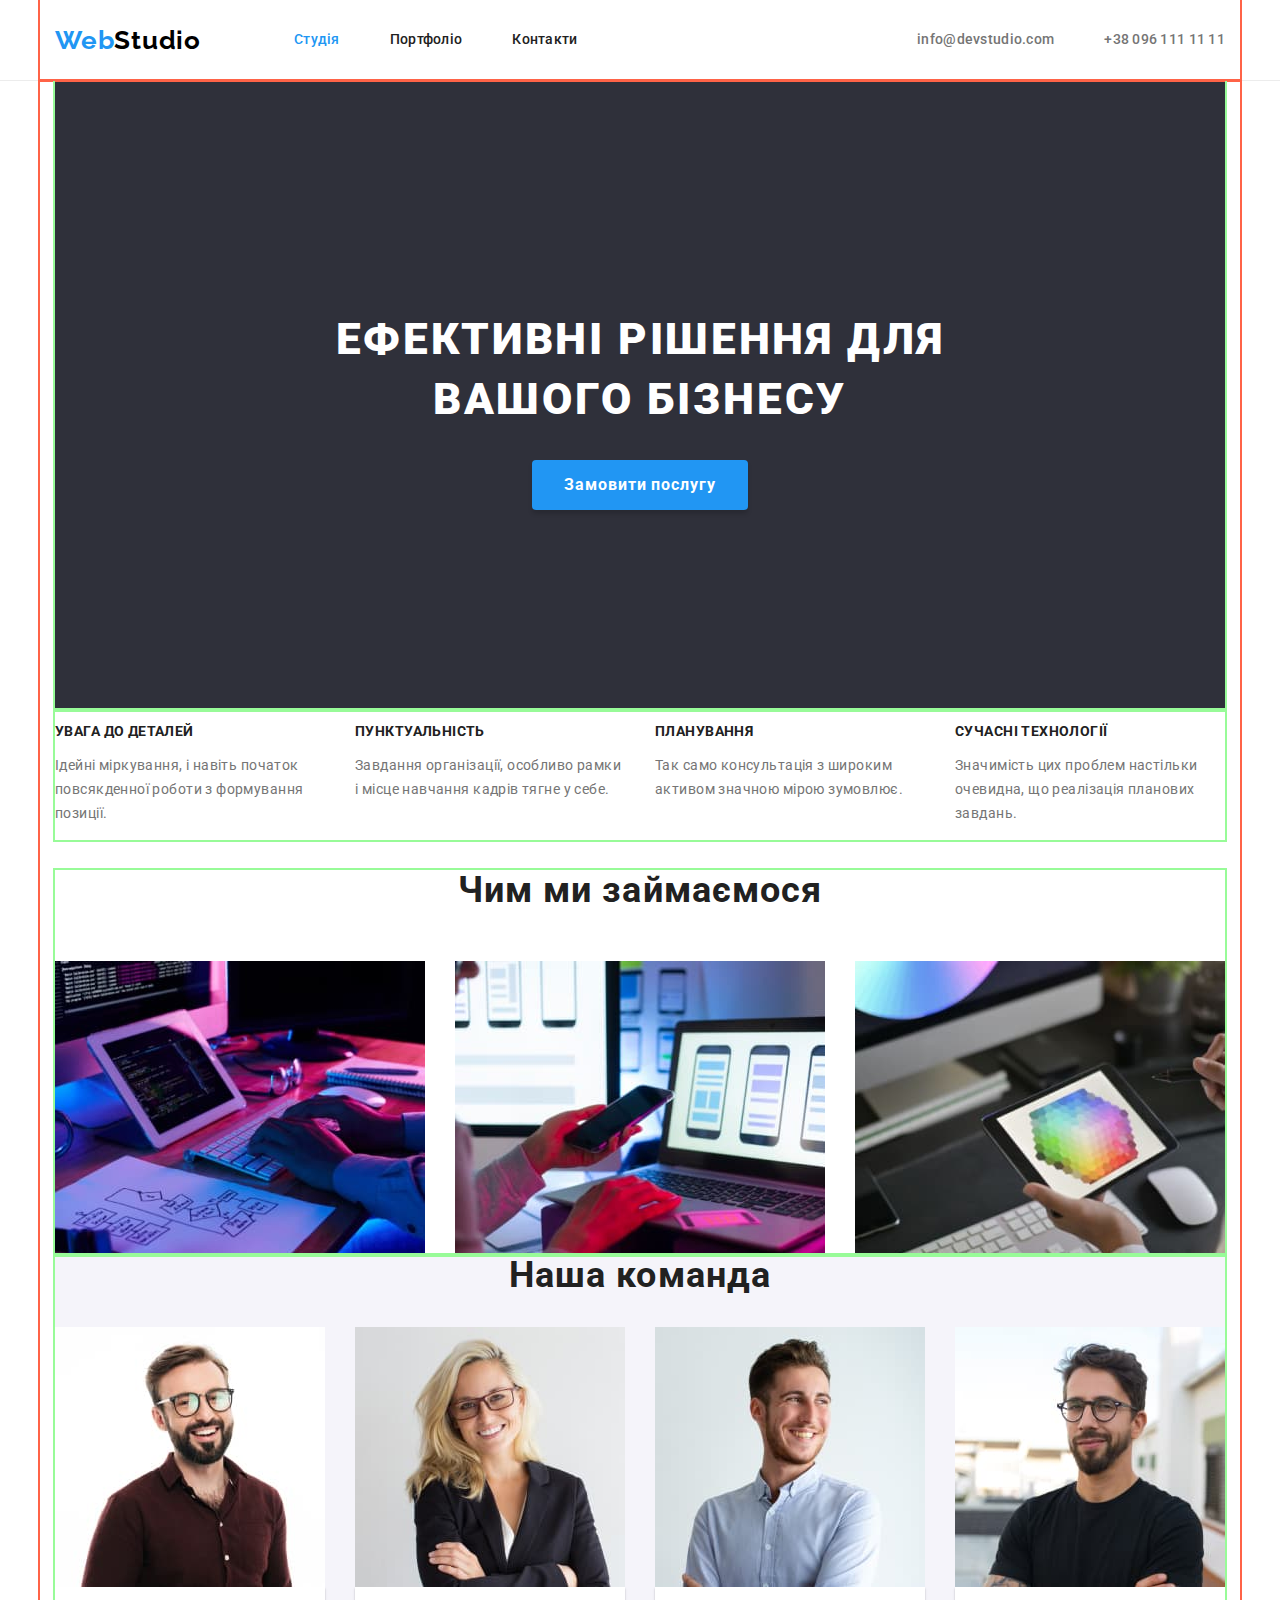
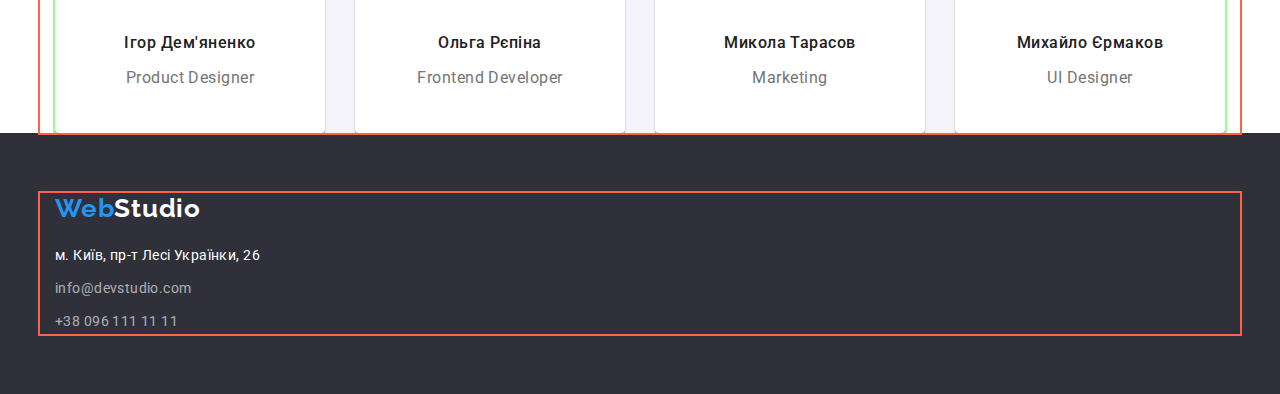
==== commit fcba4614: "o-really-current" ====
--- a/index.html
+++ b/index.html
@@ -27,7 +27,9 @@
           >
           <ul class="nav-list no-marker-list">
             <li class="nav-item">
-              <a class="link current-page-link" href="./index.html">Студія</a>
+              <a class="link o-really-current" href="./index.html"
+                ><span class="current-page-link">Студія</span></a
+              >
             </li>
             <li class="nav-item"><a class="link" href="./portfolio.html">Портфоліо</a></li>
             <li class="nav-item"><a class="link" href="#">Контакти</a></li>
--- a/css/styles.css
+++ b/css/styles.css
@@ -20,7 +20,8 @@
   --header-frame-color: #ececec;
   --card-item-gap: 30px;
   --card-item-rows-number: 3;
-
+  --card-wrapper-shadow: 0px 1px 3px rgba(0, 0, 0, 0.12), 0px 1px 1px rgba(0, 0, 0, 0.14),
+    0px 2px 1px rgba(0, 0, 0, 0.2);
   /*--blue-order-button-active: #188ce8;*/
   /*--logoshadow: 0px 4px 4px rgba(0, 0, 0, 0.25); /*text-shadow*/
   --our-command-bg: #f5f4fa;
@@ -81,16 +82,17 @@
 }
 .section-dimensions {
   width: 100%;
-  padding-top: 94px;
+  /*padding-top: 94px;
   padding-bottom: 94px;
   margin-left: 0px;
-  margin-right: 0px;
+  margin-right: 0px;*/
   outline: 2px solid palegreen; /*Репета-стайл*/
 }
 /*.contact-list*/
-.current-page-link {
-  /*color: var(--bluetextclr);*/
-  outline: 2px solid var(--bluetextclr); /*Репета-стайл*/
+.o-really-current .current-page-link {
+  color: var(--bluetextclr);
+  /*opacity: var(--opasity-const);*/
+  /*outline: 2px solid var(--bluetextclr);*/ /*Репета-стайл*/
 }
 
 .header-flex-box,
@@ -102,7 +104,7 @@
 }
 .nav-contacts-flex {
   margin-left: auto;
-  margin-right: 215px;
+  /*margin-right: none;*/
 }
 
 .contacts-list {
@@ -190,7 +192,7 @@
   text-decoration: none;
   letter-spacing: 0.03em;
   line-height: 1.71;
-  outline: 2px solid olivedrab; /*Репета-стайл*/
+  /*outline: 2px solid olivedrab;*/ /*Репета-стайл*/
 }
 
 .nav-list {
@@ -365,6 +367,7 @@
   padding-top: 30px;
   width: 270px;
   border-radius: 0px 0px 4px 4px;
+  box-shadow: var(--card-wrapper-shadow);
   /*box-shadow: 0px 1px 3px rgba(0, 0, 0, 0.12), 0px 1px 1px rgba(0, 0, 0, 0.14),
     0px 2px 1px rgba(0, 0, 0, 0.2);*/
   text-align: center;
@@ -388,7 +391,8 @@
   width: 270px;
 }*/
 .filters {
-  margin-top: 94px;
+  margin-bottom: 94px;
+  padding-top: 94px;
 }
 .filters-list {
   display: flex;
@@ -446,6 +450,7 @@
   padding: 20px 24px;
   border: 1px solid var(--background-card-color);
   background-color: var(--white-bg);
+  box-shadow: var(--card-wrapper-shadow);
 }
 .cards-item-img {
 }
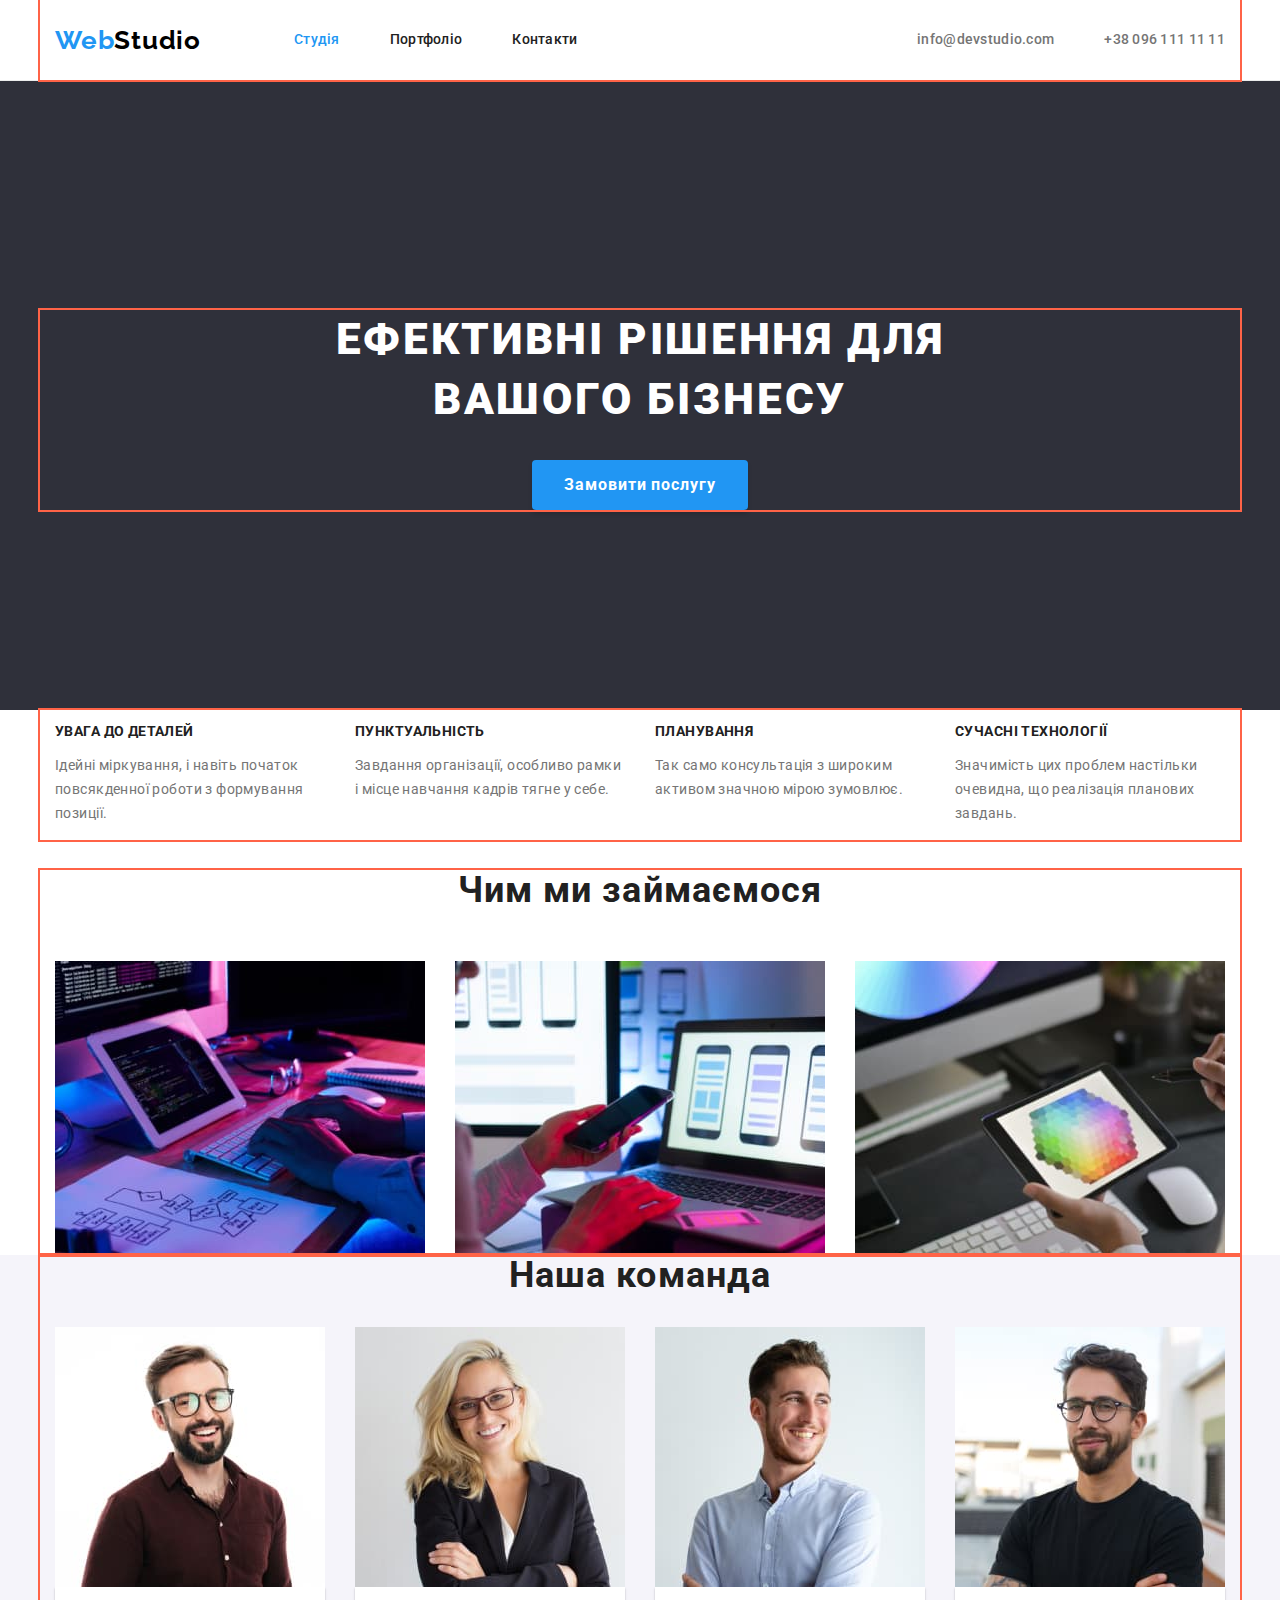
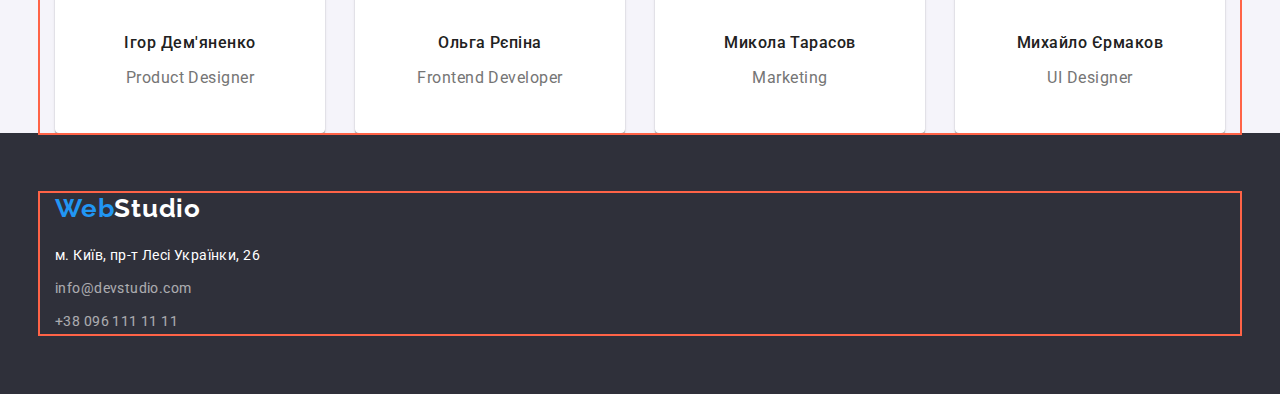
==== commit 8ef074f7: "no section dimensions" ====
--- a/index.html
+++ b/index.html
@@ -48,13 +48,14 @@
       </div>
     </header>
     <main class="f-main">
-      <div class="container">
-        <section class="hero section-dimensions">
+      <section class="hero">
+        <div class="container">
           <h1 class="hero-title all-big-chars">Ефективні рішення для вашого бізнесу</h1>
           <button type="button" class="hero-button">Замовити послугу</button>
-        </section>
-        <section class="features section-dimensions">
-          <!--features main-page-adv-4h3-->
+        </div>
+      </section>
+      <section class="features">
+        <div class="container">
           <h2 class="features-title visually-hidden">Наші переваги</h2>
           <ul class="features-list no-marker-list">
             <li class="feature-item">
@@ -82,8 +83,10 @@
               </p>
             </li>
           </ul>
-        </section>
-        <section class="about section-dimensions">
+        </div>
+      </section>
+      <section class="about">
+        <div class="container">
           <h2 class="about-title">Чим ми займаємося</h2>
           <ul class="about-list no-marker-list">
             <li class="about-item">
@@ -114,9 +117,10 @@
               />
             </li>
           </ul>
-        </section>
-        <section class="team section-dimensions">
-          <!--our-command-section-->
+        </div>
+      </section>
+      <section class="team">
+        <div class="container">
           <h2 class="team-title">Наша команда</h2>
           <ul class="team-list no-marker-list">
             <li class="team-item">
@@ -172,8 +176,8 @@
               </div>
             </li>
           </ul>
-        </section>
-      </div>
+        </div>
+      </section>
     </main>
     <footer class="footer">
       <div class="container">
--- a/css/styles.css
+++ b/css/styles.css
@@ -81,7 +81,7 @@
   outline: 2px solid tomato; /*Репета-стайл*/
 }
 .section-dimensions {
-  width: 100%;
+  /*width: 100%;*/
   /*padding-top: 94px;
   padding-bottom: 94px;
   margin-left: 0px;
@@ -91,8 +91,6 @@
 /*.contact-list*/
 .o-really-current .current-page-link {
   color: var(--bluetextclr);
-  /*opacity: var(--opasity-const);*/
-  /*outline: 2px solid var(--bluetextclr);*/ /*Репета-стайл*/
 }
 
 .header-flex-box,
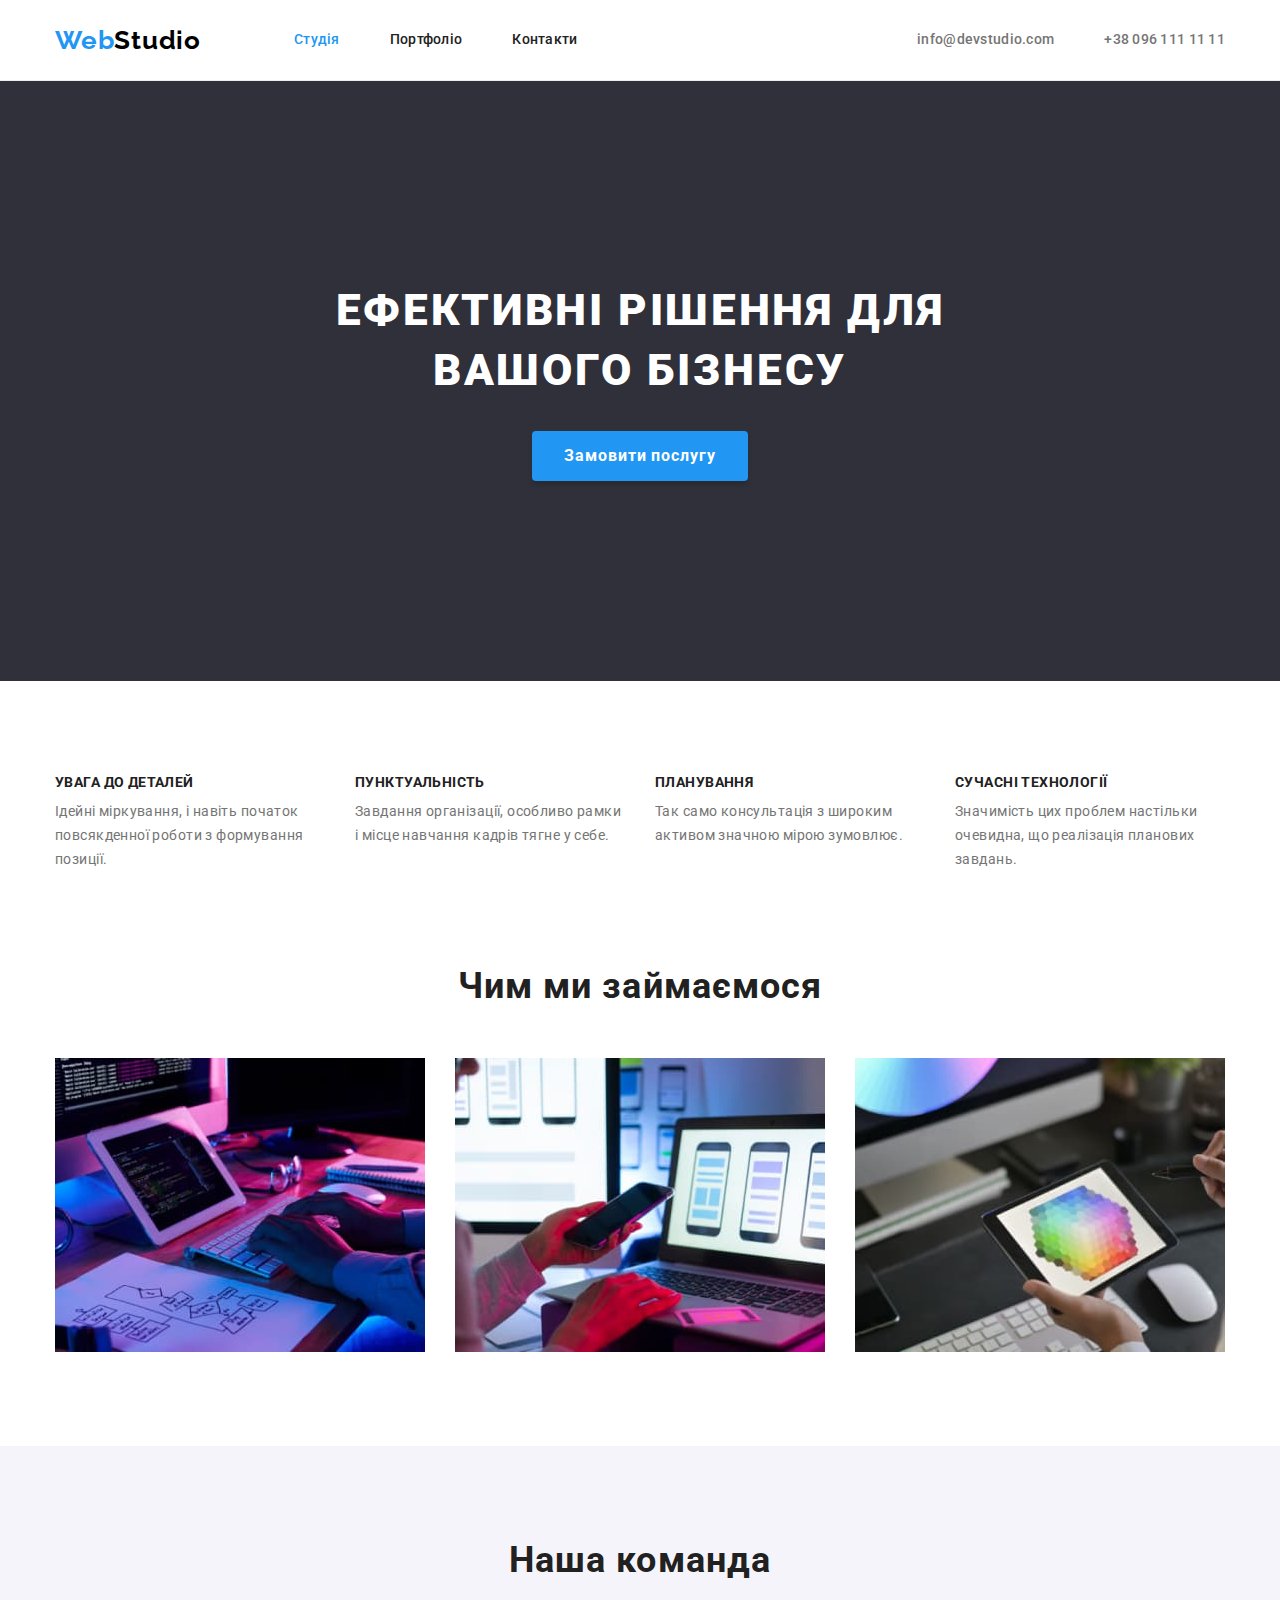
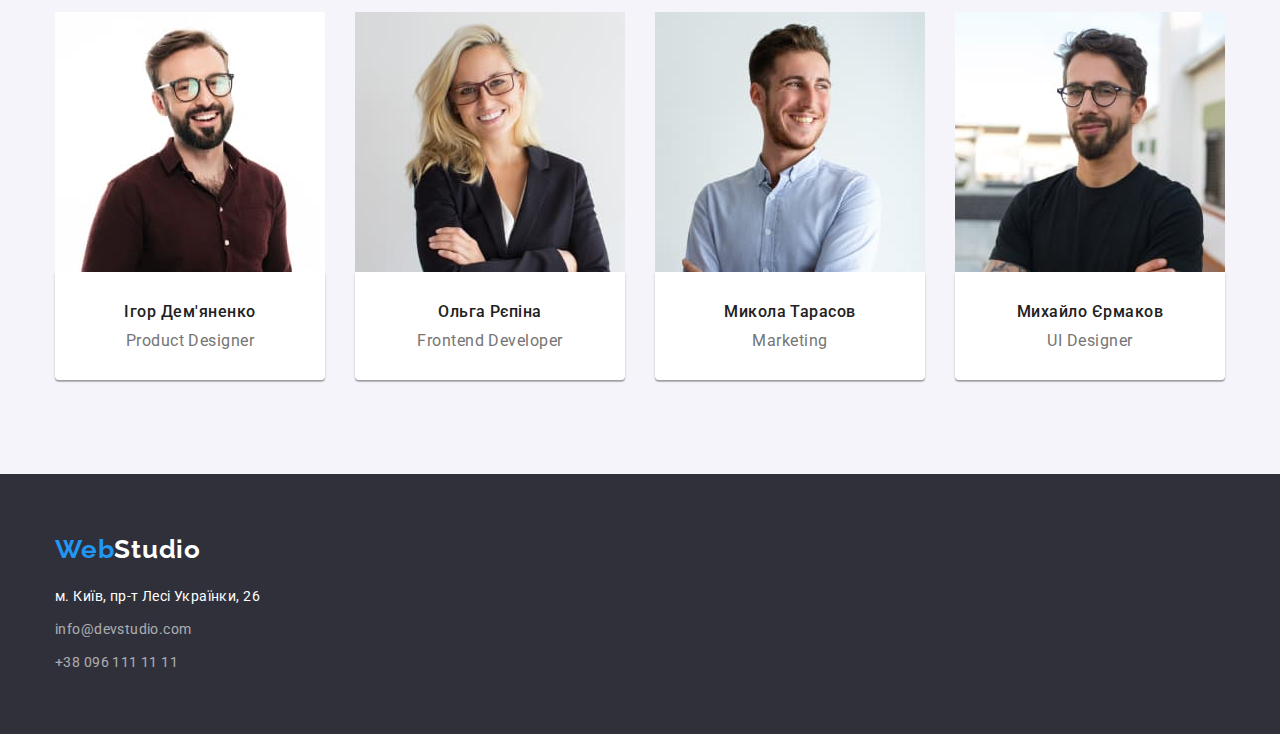
==== commit 115a7e92: "no outline!" ====
--- a/index.html
+++ b/index.html
@@ -54,7 +54,7 @@
           <button type="button" class="hero-button">Замовити послугу</button>
         </div>
       </section>
-      <section class="features">
+      <section class="features section-paddings-px">
         <div class="container">
           <h2 class="features-title visually-hidden">Наші переваги</h2>
           <ul class="features-list no-marker-list">
@@ -85,7 +85,7 @@
           </ul>
         </div>
       </section>
-      <section class="about">
+      <section class="about section-paddings-px">
         <div class="container">
           <h2 class="about-title">Чим ми займаємося</h2>
           <ul class="about-list no-marker-list">
@@ -119,7 +119,7 @@
           </ul>
         </div>
       </section>
-      <section class="team">
+      <section class="team section-paddings-px">
         <div class="container">
           <h2 class="team-title">Наша команда</h2>
           <ul class="team-list no-marker-list">
--- a/css/styles.css
+++ b/css/styles.css
@@ -78,15 +78,16 @@
   margin-right: auto;
   padding-left: 15px;
   padding-right: 15px;
-  outline: 2px solid tomato; /*Репета-стайл*/
-}
-.section-dimensions {
-  /*width: 100%;*/
-  /*padding-top: 94px;
+  /*outline: 2px solid tomato; /*Репета-стайл*/
+}
+.section-paddings-px {
+  /*.section згідно ТЗ!*/
+  width: 100%;
+  padding-top: 94px;
   padding-bottom: 94px;
-  margin-left: 0px;
+  /*margin-left: 0px;
   margin-right: 0px;*/
-  outline: 2px solid palegreen; /*Репета-стайл*/
+  /*outline: 2px solid palegreen; /*Репета-стайл*/
 }
 /*.contact-list*/
 .o-really-current .current-page-link {
@@ -252,6 +253,7 @@
 }
 
 .hero-title {
+  margin-top: 0;
   max-width: 696px;
   margin-bottom: 30px;
   margin-left: auto;
@@ -301,6 +303,7 @@
   width: 270px;
 }
 .feature-title {
+  margin-top: 0;
   margin-bottom: 10px;
   text-transform: uppercase;
   color: var(--fontcolorh3);
@@ -310,16 +313,18 @@
   letter-spacing: 0.03em;
 }
 .feature-text {
+  margin-top: 0;
+  margin-bottom: 0;
   line-height: 1.71;
-  /*width: 270px;*/
   letter-spacing: 0.03em;
 }
 
 .about {
-  margin-top: 0;
-  /*padding-top: 0;*/
+  /*margin-top: 0;*/
+  padding-top: 0;
 }
 .about-title {
+  margin-top: 0;
   margin-bottom: 50px;
   font-size: 36px;
   line-height: 1.16;
@@ -334,8 +339,10 @@
   gap: 30px;
 }
 .about-item {
+  margin-top: 0;
 }
 .about-image {
+  margin-top: 0;
 }
 
 .features-title,
@@ -360,18 +367,22 @@
   gap: 30px;
 }
 .text-wrapper {
+  margin-top: 0;
   margin-bottom: 0px;
   padding-bottom: 30px;
   padding-top: 30px;
   width: 270px;
   border-radius: 0px 0px 4px 4px;
   box-shadow: var(--card-wrapper-shadow);
+  border-top: none;
   /*box-shadow: 0px 1px 3px rgba(0, 0, 0, 0.12), 0px 1px 1px rgba(0, 0, 0, 0.14),
     0px 2px 1px rgba(0, 0, 0, 0.2);*/
   text-align: center;
   background: var(--white-bg);
 }
 .team-person-title {
+  margin-top: 0;
+  margin-bottom: 10px;
   font-size: 16px;
   font-weight: 500;
   color: var(--fontcolorh3);
@@ -380,6 +391,8 @@
 }
 
 .team-person-text {
+  margin-top: 0;
+  margin-bottom: 0;
   font-size: 16px;
   color: var(--fontcolordescrp);
   line-height: 1.19;
@@ -389,8 +402,8 @@
   width: 270px;
 }*/
 .filters {
-  margin-bottom: 94px;
-  padding-top: 94px;
+  /*margin-bottom: 94px;*/
+  /*padding-top: 94px;*/
 }
 .filters-list {
   display: flex;
@@ -421,6 +434,7 @@
 .filters-list .filter-button:focus {
   background-color: var(--bluebtn);
   color: var(--whitetxt);
+  box-shadow: var(--card-wrapper-shadow);
   /* box-shadow: 0px 3px 1px rgba(0, 0, 0, 0.1), 0px 1px 2px rgba(0, 0, 0, 0.08),
     0px 2px 2px rgba(0, 0, 0, 0.12);*/
 }
@@ -447,12 +461,14 @@
 .card-wrapper {
   padding: 20px 24px;
   border: 1px solid var(--background-card-color);
+  border-top: none;
   background-color: var(--white-bg);
-  box-shadow: var(--card-wrapper-shadow);
+  /*box-shadow: var(--card-wrapper-shadow);*/
 }
 .cards-item-img {
 }
 .cards-item-title {
+  margin-top: 0;
   margin-bottom: 4px;
   font-size: 18px;
   font-weight: 500;
@@ -461,6 +477,8 @@
   letter-spacing: 0.06em;
 }
 .cards-item-text {
+  margin-top: 0;
+  margin-bottom: 0;
   font-size: 16px;
   color: var(--fontcolordescrp);
   line-height: 1.88;
